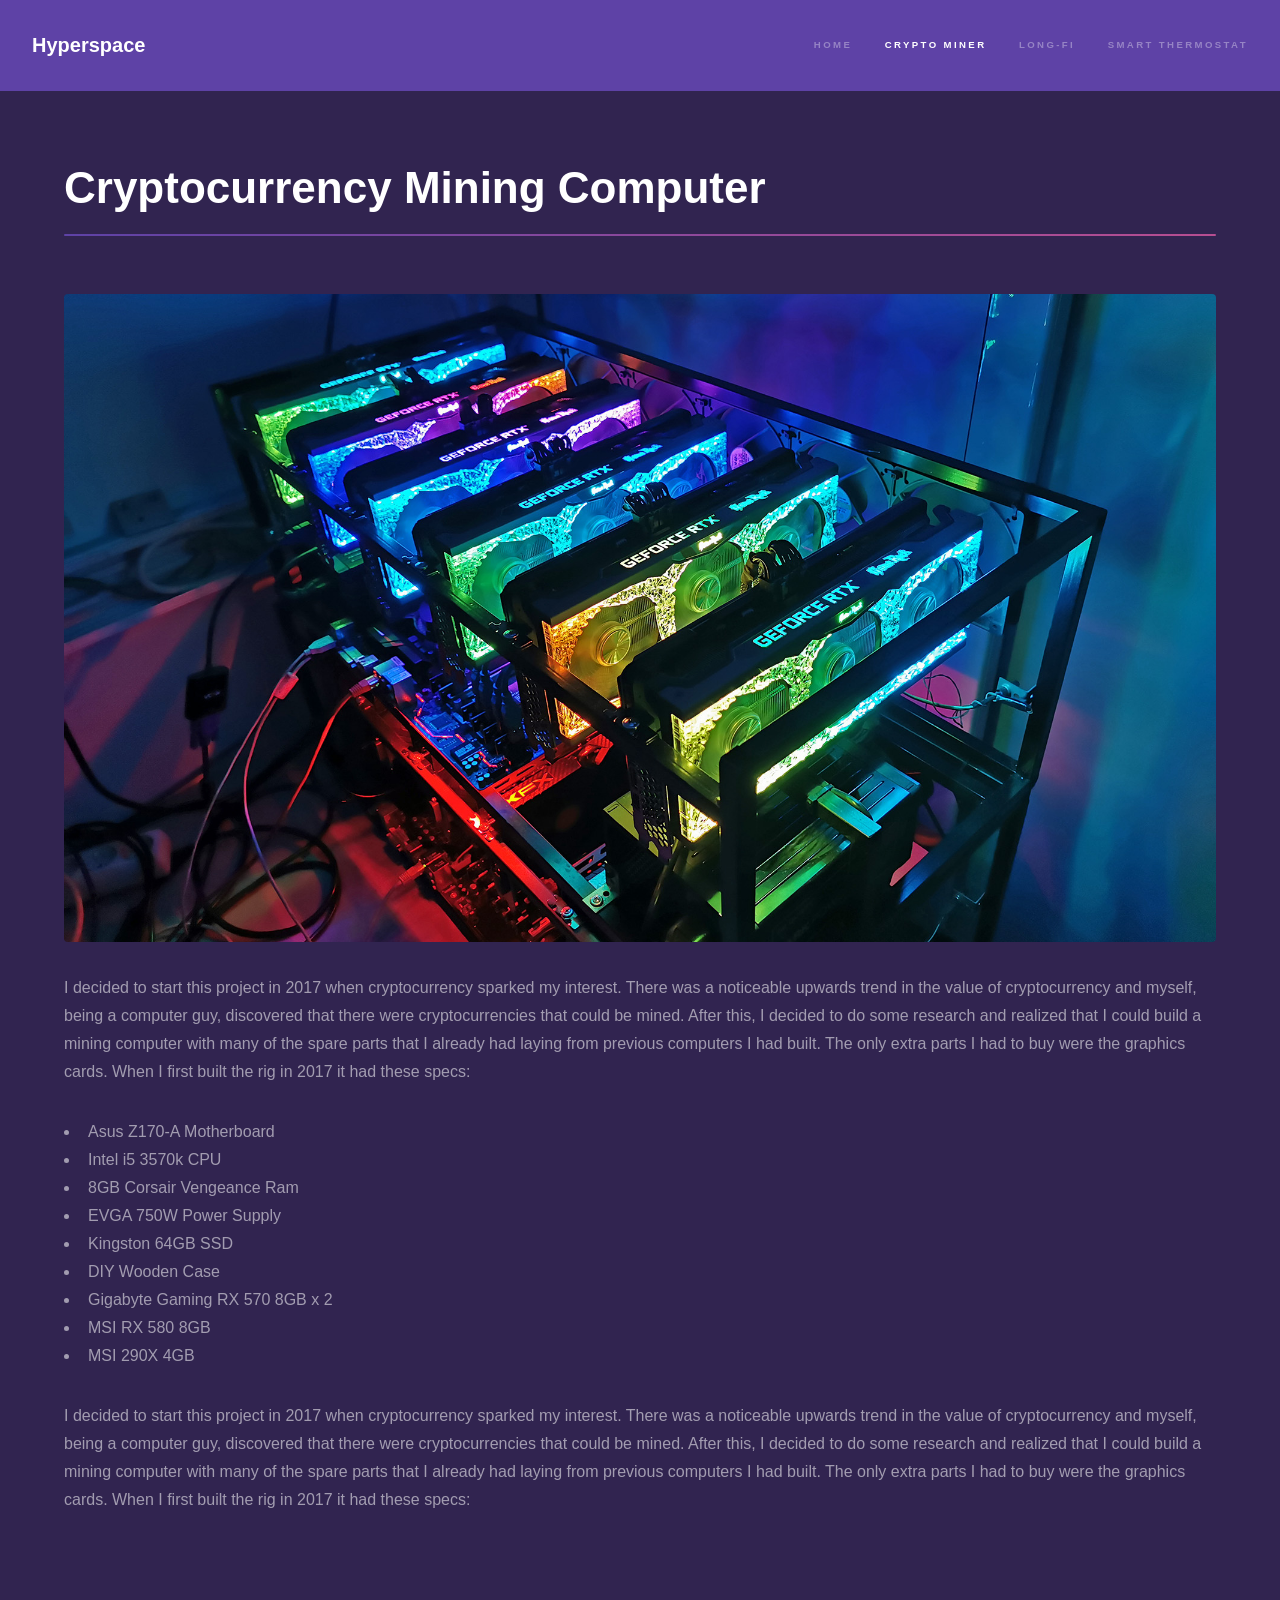
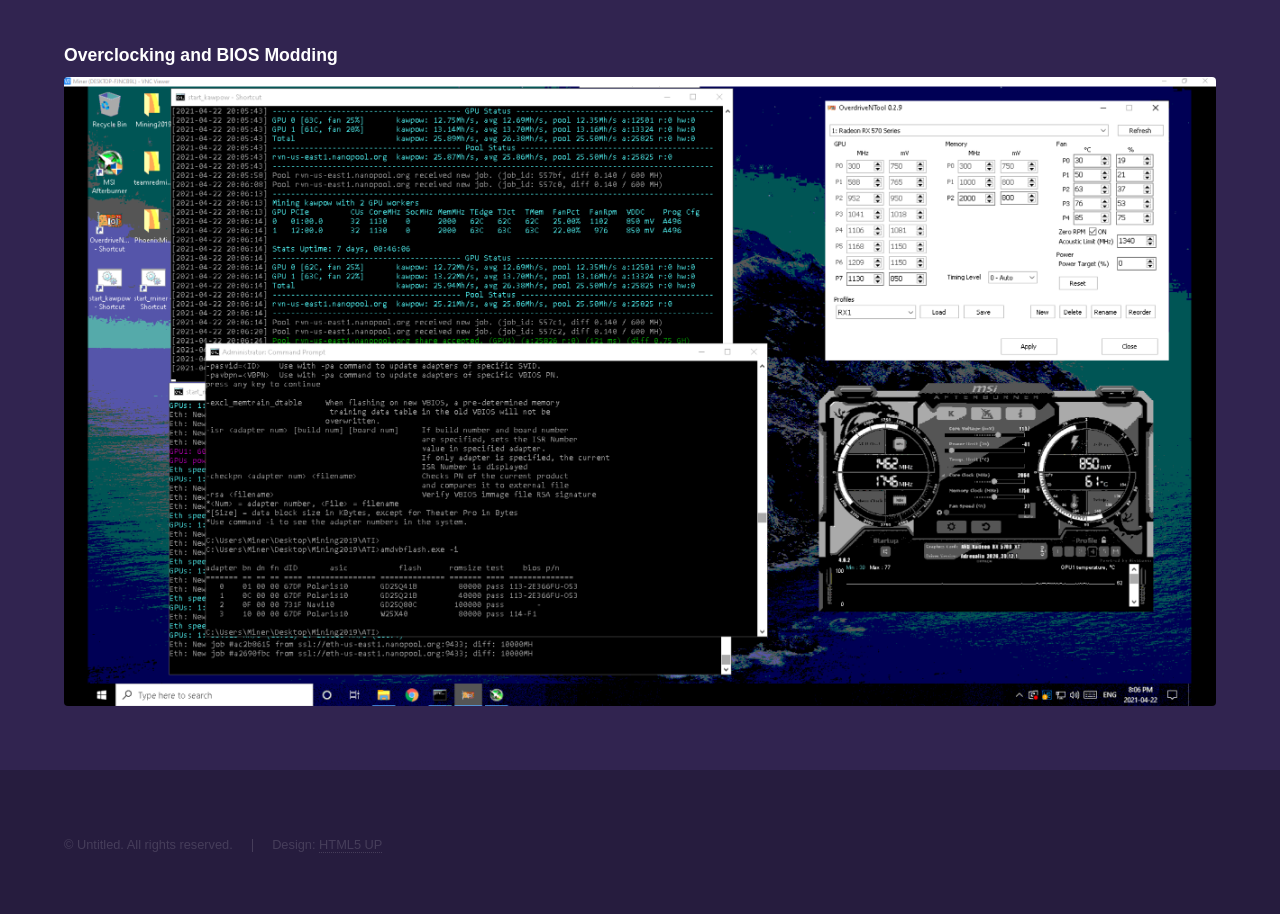
==== cryptominer.html @ 1b1b3b58 "added pages" ====
<!DOCTYPE HTML>
<html>
	<head>
		<title>Cryptocurrency Miner</title>
		<meta charset="utf-8" />
		<meta name="viewport" content="width=device-width, initial-scale=1, user-scalable=no" />
		<link rel="stylesheet" href="assets/css/main.css" />
		<noscript><link rel="stylesheet" href="assets/css/noscript.css" /></noscript>
	</head>
	<body class="is-preload">

		<!-- Header -->
			<header id="header">
				<a href="index.html" class="title">Hyperspace</a>
				<nav>
					<ul>
						<li><a href="index.html">Home</a></li>
						<li><a href="cryptominer.html" class="active">Crypto Miner</a></li>
						<li><a href="longfi.html">Long-Fi</a></li>
						<li><a href="smartthemro.html">Smart Thermostat</a></li>
					</ul>
				</nav>
			</header>

		<!-- Wrapper -->
			<div id="wrapper">

				<!-- Main -->
					<section id="main" class="wrapper">
						<div class="inner">
							<h1 class="major">Cryptocurrency Mining Computer</h1>
							<span class="image fit"><img src="images/0123.jpg" alt="" /></span>
							<p>I decided to start this project in 2017 when cryptocurrency sparked my interest. There was a noticeable upwards trend in the value of 
								cryptocurrency and myself, being a computer guy, discovered that there were cryptocurrencies that could be mined. After this, I decided to
								do some research and realized that I could build a mining computer with many of the spare parts that I already had laying from previous
								computers I had built. The only extra parts I had to buy were the graphics cards. When I first built the rig in 2017 it had these specs:
							</p>
							<ul>
								<li>Asus Z170-A Motherboard</li>
								<li>Intel i5 3570k CPU</li>
								<li>8GB Corsair Vengeance Ram</li>
								<li>EVGA 750W Power Supply</li>
								<li>Kingston 64GB SSD</li>
								<li>DIY Wooden Case</li>
								<li>Gigabyte Gaming RX 570 8GB x 2</li>
								<li>MSI RX 580 8GB</li>
								<li>MSI 290X 4GB</li>
							</ul> 
							<p>I decided to start this project in 2017 when cryptocurrency sparked my interest. There was a noticeable upwards trend in the value of 
								cryptocurrency and myself, being a computer guy, discovered that there were cryptocurrencies that could be mined. After this, I decided to
								do some research and realized that I could build a mining computer with many of the spare parts that I already had laying from previous
								computers I had built. The only extra parts I had to buy were the graphics cards. When I first built the rig in 2017 it had these specs:
							</p>
						</div>
					</section>

					<section id="main" class="wrapper">
						<div class="inner">
							<h3 class="major">Overclocking and BIOS Modding</h3>
							<span class="image fit"><img src="images/miner_ss.png" alt="" /></span>
						</div>
					</section>

			</div>

		<!-- Footer -->
			<footer id="footer" class="wrapper alt">
				<div class="inner">
					<ul class="menu">
						<li>&copy; Untitled. All rights reserved.</li><li>Design: <a href="http://html5up.net">HTML5 UP</a></li>
					</ul>
				</div>
			</footer>

		<!-- Scripts -->
			<script src="assets/js/jquery.min.js"></script>
			<script src="assets/js/jquery.scrollex.min.js"></script>
			<script src="assets/js/jquery.scrolly.min.js"></script>
			<script src="assets/js/browser.min.js"></script>
			<script src="assets/js/breakpoints.min.js"></script>
			<script src="assets/js/util.js"></script>
			<script src="assets/js/main.js"></script>

	</body>
</html>
---- assets/css/main.css ----
@import url(fontawesome-all.min.css);

/*
	Hyperspace by HTML5 UP
	html5up.net | @ajlkn
	Free for personal and commercial use under the CCA 3.0 license (html5up.net/license)
*/

html, body, div, span, applet, object,
iframe, h1, h2, h3, h4, h5, h6, p, blockquote,
pre, a, abbr, acronym, address, big, cite,
code, del, dfn, em, img, ins, kbd, q, s, samp,
small, strike, strong, sub, sup, tt, var, b,
u, i, center, dl, dt, dd, ol, ul, li, fieldset,
form, label, legend, table, caption, tbody,
tfoot, thead, tr, th, td, article, aside,
canvas, details, embed, figure, figcaption,
footer, header, hgroup, menu, nav, output, ruby,
section, summary, time, mark, audio, video {
	margin: 0;
	padding: 0;
	border: 0;
	font-size: 100%;
	font: inherit;
	vertical-align: baseline;}

article, aside, details, figcaption, figure,
footer, header, hgroup, menu, nav, section {
	display: block;}

body {
	line-height: 1;
}

ol, ul {
	list-style: none;
}

blockquote, q {
	quotes: none;
}

	blockquote:before, blockquote:after, q:before, q:after {
		content: '';
		content: none;
	}

table {
	border-collapse: collapse;
	border-spacing: 0;
}

body {
	-webkit-text-size-adjust: none;
}

mark {
	background-color: transparent;
	color: inherit;
}

input::-moz-focus-inner {
	border: 0;
	padding: 0;
}

input, select, textarea {
	-moz-appearance: none;
	-webkit-appearance: none;
	-ms-appearance: none;
	appearance: none;
}

/* Basic */

	@-ms-viewport {
		width: device-width;
	}

	body {
		-ms-overflow-style: scrollbar;
	}

	@media screen and (max-width: 480px) {

		html, body {
			min-width: 320px;
		}

	}

	html {
		box-sizing: border-box;
	}

	*, *:before, *:after {
		box-sizing: inherit;
	}

	body {
		background: #312450;
	}

		body.is-preload *, body.is-preload *:before, body.is-preload *:after {
			-moz-animation: none !important;
			-webkit-animation: none !important;
			-ms-animation: none !important;
			animation: none !important;
			-moz-transition: none !important;
			-webkit-transition: none !important;
			-ms-transition: none !important;
			transition: none !important;
		}

/* Type */

	body, input, select, textarea {
		color: rgba(255, 255, 255, 0.55);
		font-family: Arial, Helvetica, sans-serif;
		font-size: 16.5pt;
		font-weight: normal;
		line-height: 1.75;
	}

		@media screen and (max-width: 1680px) {

			body, input, select, textarea {
				font-size: 13pt;
			}

		}

		@media screen and (max-width: 1280px) {

			body, input, select, textarea {
				font-size: 12pt;
			}

		}

		@media screen and (max-width: 360px) {

			body, input, select, textarea {
				font-size: 11pt;
			}

		}

	a {
		-moz-transition: color 0.2s ease, border-bottom-color 0.2s ease;
		-webkit-transition: color 0.2s ease, border-bottom-color 0.2s ease;
		-ms-transition: color 0.2s ease, border-bottom-color 0.2s ease;
		transition: color 0.2s ease, border-bottom-color 0.2s ease;
		border-bottom: dotted 1px rgba(255, 255, 255, 0.35);
		color: inherit;
		text-decoration: none;
	}

		a:hover {
			border-bottom-color: transparent;
			color: #ffffff;
		}

	strong, b {
		color: #ffffff;
		font-weight: bold;
	}

	em, i {
		font-style: italic;
	}

	p {
		margin: 0 0 2em 0;
	}

	h1, h2, h3, h4, h5, h6 {
		color: #ffffff;
		font-weight: bold;
		line-height: 1.5;
		margin: 0 0 0.5em 0;
	}

		h1 a, h2 a, h3 a, h4 a, h5 a, h6 a {
			color: inherit;
			text-decoration: none;
		}

	h1 {
		font-size: 2.75em;
	}

		h1.major {
			margin: 0 0 1.3em 0;
			position: relative;
			padding-bottom: 0.35em;
		}

			h1.major:after {
				background-image: -moz-linear-gradient(to right, #5e42a6, #b74e91);
				background-image: -webkit-linear-gradient(to right, #5e42a6, #b74e91);
				background-image: -ms-linear-gradient(to right, #5e42a6, #b74e91);
				background-image: linear-gradient(to right, #5e42a6, #b74e91);
				-moz-transition: max-width 0.2s ease;
				-webkit-transition: max-width 0.2s ease;
				-ms-transition: max-width 0.2s ease;
				transition: max-width 0.2s ease;
				border-radius: 0.2em;
				bottom: 0;
				content: '';
				height: 0.05em;
				position: absolute;
				right: 0;
				width: 100%;
			}

	h2 {
		font-size: 1.75em;
	}

	h3 {
		font-size: 1.1em;
	}

	h4 {
		font-size: 1em;
	}

	h5 {
		font-size: 0.8em;
	}

	h6 {
		font-size: 0.6em;
	}

	@media screen and (max-width: 736px) {

		h1 {
			font-size: 2em;
		}

		h2 {
			font-size: 1.25em;
		}

		h3 {
			font-size: 1em;
		}

		h4 {
			font-size: 0.8em;
		}

		h5 {
			font-size: 0.6em;
		}

		h6 {
			font-size: 0.6em;
		}

	}

	sub {
		font-size: 0.8em;
		position: relative;
		top: 0.5em;
	}

	sup {
		font-size: 0.8em;
		position: relative;
		top: -0.5em;
	}

	blockquote {
		border-left: solid 4px rgba(255, 255, 255, 0.15);
		font-style: italic;
		margin: 0 0 2em 0;
		padding: 0.5em 0 0.5em 2em;
	}

	code {
		background: rgba(255, 255, 255, 0.05);
		border-radius: 0.25em;
		border: solid 1px rgba(255, 255, 255, 0.15);
		font-family: "Courier New", monospace;
		font-size: 0.9em;
		margin: 0 0.25em;
		padding: 0.25em 0.65em;
	}

	pre {
		-webkit-overflow-scrolling: touch;
		font-family: "Courier New", monospace;
		font-size: 0.9em;
		margin: 0 0 2em 0;
	}

		pre code {
			display: block;
			line-height: 1.75em;
			padding: 1em 1.5em;
			overflow-x: auto;
		}

	hr {
		border: 0;
		border-bottom: solid 1px rgba(255, 255, 255, 0.15);
		margin: 2em 0;
	}

		hr.major {
			margin: 3em 0;
		}

	.align-left {
		text-align: left;
	}

	.align-center {
		text-align: center;
	}

	.align-right {
		text-align: right;
	}

/* Row */

	.row {
		display: flex;
		flex-wrap: wrap;
		box-sizing: border-box;
		align-items: stretch;
	}

		.row > * {
			box-sizing: border-box;
		}

		.row.gtr-uniform > * > :last-child {
			margin-bottom: 0;
		}

		.row.aln-left {
			justify-content: flex-start;
		}

		.row.aln-center {
			justify-content: center;
		}

		.row.aln-right {
			justify-content: flex-end;
		}

		.row.aln-top {
			align-items: flex-start;
		}

		.row.aln-middle {
			align-items: center;
		}

		.row.aln-bottom {
			align-items: flex-end;
		}

		.row > .imp {
			order: -1;
		}

		.row > .col-1 {
			width: 8.33333%;
		}

		.row > .off-1 {
			margin-left: 8.33333%;
		}

		.row > .col-2 {
			width: 16.66667%;
		}

		.row > .off-2 {
			margin-left: 16.66667%;
		}

		.row > .col-3 {
			width: 25%;
		}

		.row > .off-3 {
			margin-left: 25%;
		}

		.row > .col-4 {
			width: 33.33333%;
		}

		.row > .off-4 {
			margin-left: 33.33333%;
		}

		.row > .col-5 {
			width: 41.66667%;
		}

		.row > .off-5 {
			margin-left: 41.66667%;
		}

		.row > .col-6 {
			width: 50%;
		}

		.row > .off-6 {
			margin-left: 50%;
		}

		.row > .col-7 {
			width: 58.33333%;
		}

		.row > .off-7 {
			margin-left: 58.33333%;
		}

		.row > .col-8 {
			width: 66.66667%;
		}

		.row > .off-8 {
			margin-left: 66.66667%;
		}

		.row > .col-9 {
			width: 75%;
		}

		.row > .off-9 {
			margin-left: 75%;
		}

		.row > .col-10 {
			width: 83.33333%;
		}

		.row > .off-10 {
			margin-left: 83.33333%;
		}

		.row > .col-11 {
			width: 91.66667%;
		}

		.row > .off-11 {
			margin-left: 91.66667%;
		}

		.row > .col-12 {
			width: 100%;
		}

		.row > .off-12 {
			margin-left: 100%;
		}

		.row.gtr-0 {
			margin-top: 0;
			margin-left: 0em;
		}

			.row.gtr-0 > * {
				padding: 0 0 0 0em;
			}

			.row.gtr-0.gtr-uniform {
				margin-top: 0em;
			}

				.row.gtr-0.gtr-uniform > * {
					padding-top: 0em;
				}

		.row.gtr-25 {
			margin-top: 0;
			margin-left: -0.375em;
		}

			.row.gtr-25 > * {
				padding: 0 0 0 0.375em;
			}

			.row.gtr-25.gtr-uniform {
				margin-top: -0.375em;
			}

				.row.gtr-25.gtr-uniform > * {
					padding-top: 0.375em;
				}

		.row.gtr-50 {
			margin-top: 0;
			margin-left: -0.75em;
		}

			.row.gtr-50 > * {
				padding: 0 0 0 0.75em;
			}

			.row.gtr-50.gtr-uniform {
				margin-top: -0.75em;
			}

				.row.gtr-50.gtr-uniform > * {
					padding-top: 0.75em;
				}

		.row {
			margin-top: 0;
			margin-left: -1.5em;
		}

			.row > * {
				padding: 0 0 0 1.5em;
			}

			.row.gtr-uniform {
				margin-top: -1.5em;
			}

				.row.gtr-uniform > * {
					padding-top: 1.5em;
				}

		.row.gtr-150 {
			margin-top: 0;
			margin-left: -2.25em;
		}

			.row.gtr-150 > * {
				padding: 0 0 0 2.25em;
			}

			.row.gtr-150.gtr-uniform {
				margin-top: -2.25em;
			}

				.row.gtr-150.gtr-uniform > * {
					padding-top: 2.25em;
				}

		.row.gtr-200 {
			margin-top: 0;
			margin-left: -3em;
		}

			.row.gtr-200 > * {
				padding: 0 0 0 3em;
			}

			.row.gtr-200.gtr-uniform {
				margin-top: -3em;
			}

				.row.gtr-200.gtr-uniform > * {
					padding-top: 3em;
				}

		@media screen and (max-width: 1680px) {

			.row {
				display: flex;
				flex-wrap: wrap;
				box-sizing: border-box;
				align-items: stretch;
			}

				.row > * {
					box-sizing: border-box;
				}

				.row.gtr-uniform > * > :last-child {
					margin-bottom: 0;
				}

				.row.aln-left {
					justify-content: flex-start;
				}

				.row.aln-center {
					justify-content: center;
				}

				.row.aln-right {
					justify-content: flex-end;
				}

				.row.aln-top {
					align-items: flex-start;
				}

				.row.aln-middle {
					align-items: center;
				}

				.row.aln-bottom {
					align-items: flex-end;
				}

				.row > .imp-xlarge {
					order: -1;
				}

				.row > .col-1-xlarge {
					width: 8.33333%;
				}

				.row > .off-1-xlarge {
					margin-left: 8.33333%;
				}

				.row > .col-2-xlarge {
					width: 16.66667%;
				}

				.row > .off-2-xlarge {
					margin-left: 16.66667%;
				}

				.row > .col-3-xlarge {
					width: 25%;
				}

				.row > .off-3-xlarge {
					margin-left: 25%;
				}

				.row > .col-4-xlarge {
					width: 33.33333%;
				}

				.row > .off-4-xlarge {
					margin-left: 33.33333%;
				}

				.row > .col-5-xlarge {
					width: 41.66667%;
				}

				.row > .off-5-xlarge {
					margin-left: 41.66667%;
				}

				.row > .col-6-xlarge {
					width: 50%;
				}

				.row > .off-6-xlarge {
					margin-left: 50%;
				}

				.row > .col-7-xlarge {
					width: 58.33333%;
				}

				.row > .off-7-xlarge {
					margin-left: 58.33333%;
				}

				.row > .col-8-xlarge {
					width: 66.66667%;
				}

				.row > .off-8-xlarge {
					margin-left: 66.66667%;
				}

				.row > .col-9-xlarge {
					width: 75%;
				}

				.row > .off-9-xlarge {
					margin-left: 75%;
				}

				.row > .col-10-xlarge {
					width: 83.33333%;
				}

				.row > .off-10-xlarge {
					margin-left: 83.33333%;
				}

				.row > .col-11-xlarge {
					width: 91.66667%;
				}

				.row > .off-11-xlarge {
					margin-left: 91.66667%;
				}

				.row > .col-12-xlarge {
					width: 100%;
				}

				.row > .off-12-xlarge {
					margin-left: 100%;
				}

				.row.gtr-0 {
					margin-top: 0;
					margin-left: 0em;
				}

					.row.gtr-0 > * {
						padding: 0 0 0 0em;
					}

					.row.gtr-0.gtr-uniform {
						margin-top: 0em;
					}

						.row.gtr-0.gtr-uniform > * {
							padding-top: 0em;
						}

				.row.gtr-25 {
					margin-top: 0;
					margin-left: -0.375em;
				}

					.row.gtr-25 > * {
						padding: 0 0 0 0.375em;
					}

					.row.gtr-25.gtr-uniform {
						margin-top: -0.375em;
					}

						.row.gtr-25.gtr-uniform > * {
							padding-top: 0.375em;
						}

				.row.gtr-50 {
					margin-top: 0;
					margin-left: -0.75em;
				}

					.row.gtr-50 > * {
						padding: 0 0 0 0.75em;
					}

					.row.gtr-50.gtr-uniform {
						margin-top: -0.75em;
					}

						.row.gtr-50.gtr-uniform > * {
							padding-top: 0.75em;
						}

				.row {
					margin-top: 0;
					margin-left: -1.5em;
				}

					.row > * {
						padding: 0 0 0 1.5em;
					}

					.row.gtr-uniform {
						margin-top: -1.5em;
					}

						.row.gtr-uniform > * {
							padding-top: 1.5em;
						}

				.row.gtr-150 {
					margin-top: 0;
					margin-left: -2.25em;
				}

					.row.gtr-150 > * {
						padding: 0 0 0 2.25em;
					}

					.row.gtr-150.gtr-uniform {
						margin-top: -2.25em;
					}

						.row.gtr-150.gtr-uniform > * {
							padding-top: 2.25em;
						}

				.row.gtr-200 {
					margin-top: 0;
					margin-left: -3em;
				}

					.row.gtr-200 > * {
						padding: 0 0 0 3em;
					}

					.row.gtr-200.gtr-uniform {
						margin-top: -3em;
					}

						.row.gtr-200.gtr-uniform > * {
							padding-top: 3em;
						}

		}

		@media screen and (max-width: 1280px) {

			.row {
				display: flex;
				flex-wrap: wrap;
				box-sizing: border-box;
				align-items: stretch;
			}

				.row > * {
					box-sizing: border-box;
				}

				.row.gtr-uniform > * > :last-child {
					margin-bottom: 0;
				}

				.row.aln-left {
					justify-content: flex-start;
				}

				.row.aln-center {
					justify-content: center;
				}

				.row.aln-right {
					justify-content: flex-end;
				}

				.row.aln-top {
					align-items: flex-start;
				}

				.row.aln-middle {
					align-items: center;
				}

				.row.aln-bottom {
					align-items: flex-end;
				}

				.row > .imp-large {
					order: -1;
				}

				.row > .col-1-large {
					width: 8.33333%;
				}

				.row > .off-1-large {
					margin-left: 8.33333%;
				}

				.row > .col-2-large {
					width: 16.66667%;
				}

				.row > .off-2-large {
					margin-left: 16.66667%;
				}

				.row > .col-3-large {
					width: 25%;
				}

				.row > .off-3-large {
					margin-left: 25%;
				}

				.row > .col-4-large {
					width: 33.33333%;
				}

				.row > .off-4-large {
					margin-left: 33.33333%;
				}

				.row > .col-5-large {
					width: 41.66667%;
				}

				.row > .off-5-large {
					margin-left: 41.66667%;
				}

				.row > .col-6-large {
					width: 50%;
				}

				.row > .off-6-large {
					margin-left: 50%;
				}

				.row > .col-7-large {
					width: 58.33333%;
				}

				.row > .off-7-large {
					margin-left: 58.33333%;
				}

				.row > .col-8-large {
					width: 66.66667%;
				}

				.row > .off-8-large {
					margin-left: 66.66667%;
				}

				.row > .col-9-large {
					width: 75%;
				}

				.row > .off-9-large {
					margin-left: 75%;
				}

				.row > .col-10-large {
					width: 83.33333%;
				}

				.row > .off-10-large {
					margin-left: 83.33333%;
				}

				.row > .col-11-large {
					width: 91.66667%;
				}

				.row > .off-11-large {
					margin-left: 91.66667%;
				}

				.row > .col-12-large {
					width: 100%;
				}

				.row > .off-12-large {
					margin-left: 100%;
				}

				.row.gtr-0 {
					margin-top: 0;
					margin-left: 0em;
				}

					.row.gtr-0 > * {
						padding: 0 0 0 0em;
					}

					.row.gtr-0.gtr-uniform {
						margin-top: 0em;
					}

						.row.gtr-0.gtr-uniform > * {
							padding-top: 0em;
						}

				.row.gtr-25 {
					margin-top: 0;
					margin-left: -0.375em;
				}

					.row.gtr-25 > * {
						padding: 0 0 0 0.375em;
					}

					.row.gtr-25.gtr-uniform {
						margin-top: -0.375em;
					}

						.row.gtr-25.gtr-uniform > * {
							padding-top: 0.375em;
						}

				.row.gtr-50 {
					margin-top: 0;
					margin-left: -0.75em;
				}

					.row.gtr-50 > * {
						padding: 0 0 0 0.75em;
					}

					.row.gtr-50.gtr-uniform {
						margin-top: -0.75em;
					}

						.row.gtr-50.gtr-uniform > * {
							padding-top: 0.75em;
						}

				.row {
					margin-top: 0;
					margin-left: -1.5em;
				}

					.row > * {
						padding: 0 0 0 1.5em;
					}

					.row.gtr-uniform {
						margin-top: -1.5em;
					}

						.row.gtr-uniform > * {
							padding-top: 1.5em;
						}

				.row.gtr-150 {
					margin-top: 0;
					margin-left: -2.25em;
				}

					.row.gtr-150 > * {
						padding: 0 0 0 2.25em;
					}

					.row.gtr-150.gtr-uniform {
						margin-top: -2.25em;
					}

						.row.gtr-150.gtr-uniform > * {
							padding-top: 2.25em;
						}

				.row.gtr-200 {
					margin-top: 0;
					margin-left: -3em;
				}

					.row.gtr-200 > * {
						padding: 0 0 0 3em;
					}

					.row.gtr-200.gtr-uniform {
						margin-top: -3em;
					}

						.row.gtr-200.gtr-uniform > * {
							padding-top: 3em;
						}

		}

		@media screen and (max-width: 980px) {

			.row {
				display: flex;
				flex-wrap: wrap;
				box-sizing: border-box;
				align-items: stretch;
			}

				.row > * {
					box-sizing: border-box;
				}

				.row.gtr-uniform > * > :last-child {
					margin-bottom: 0;
				}

				.row.aln-left {
					justify-content: flex-start;
				}

				.row.aln-center {
					justify-content: center;
				}

				.row.aln-right {
					justify-content: flex-end;
				}

				.row.aln-top {
					align-items: flex-start;
				}

				.row.aln-middle {
					align-items: center;
				}

				.row.aln-bottom {
					align-items: flex-end;
				}

				.row > .imp-medium {
					order: -1;
				}

				.row > .col-1-medium {
					width: 8.33333%;
				}

				.row > .off-1-medium {
					margin-left: 8.33333%;
				}

				.row > .col-2-medium {
					width: 16.66667%;
				}

				.row > .off-2-medium {
					margin-left: 16.66667%;
				}

				.row > .col-3-medium {
					width: 25%;
				}

				.row > .off-3-medium {
					margin-left: 25%;
				}

				.row > .col-4-medium {
					width: 33.33333%;
				}

				.row > .off-4-medium {
					margin-left: 33.33333%;
				}

				.row > .col-5-medium {
					width: 41.66667%;
				}

				.row > .off-5-medium {
					margin-left: 41.66667%;
				}

				.row > .col-6-medium {
					width: 50%;
				}

				.row > .off-6-medium {
					margin-left: 50%;
				}

				.row > .col-7-medium {
					width: 58.33333%;
				}

				.row > .off-7-medium {
					margin-left: 58.33333%;
				}

				.row > .col-8-medium {
					width: 66.66667%;
				}

				.row > .off-8-medium {
					margin-left: 66.66667%;
				}

				.row > .col-9-medium {
					width: 75%;
				}

				.row > .off-9-medium {
					margin-left: 75%;
				}

				.row > .col-10-medium {
					width: 83.33333%;
				}

				.row > .off-10-medium {
					margin-left: 83.33333%;
				}

				.row > .col-11-medium {
					width: 91.66667%;
				}

				.row > .off-11-medium {
					margin-left: 91.66667%;
				}

				.row > .col-12-medium {
					width: 100%;
				}

				.row > .off-12-medium {
					margin-left: 100%;
				}

				.row.gtr-0 {
					margin-top: 0;
					margin-left: 0em;
				}

					.row.gtr-0 > * {
						padding: 0 0 0 0em;
					}

					.row.gtr-0.gtr-uniform {
						margin-top: 0em;
					}

						.row.gtr-0.gtr-uniform > * {
							padding-top: 0em;
						}

				.row.gtr-25 {
					margin-top: 0;
					margin-left: -0.375em;
				}

					.row.gtr-25 > * {
						padding: 0 0 0 0.375em;
					}

					.row.gtr-25.gtr-uniform {
						margin-top: -0.375em;
					}

						.row.gtr-25.gtr-uniform > * {
							padding-top: 0.375em;
						}

				.row.gtr-50 {
					margin-top: 0;
					margin-left: -0.75em;
				}

					.row.gtr-50 > * {
						padding: 0 0 0 0.75em;
					}

					.row.gtr-50.gtr-uniform {
						margin-top: -0.75em;
					}

						.row.gtr-50.gtr-uniform > * {
							padding-top: 0.75em;
						}

				.row {
					margin-top: 0;
					margin-left: -1.5em;
				}

					.row > * {
						padding: 0 0 0 1.5em;
					}

					.row.gtr-uniform {
						margin-top: -1.5em;
					}

						.row.gtr-uniform > * {
							padding-top: 1.5em;
						}

				.row.gtr-150 {
					margin-top: 0;
					margin-left: -2.25em;
				}

					.row.gtr-150 > * {
						padding: 0 0 0 2.25em;
					}

					.row.gtr-150.gtr-uniform {
						margin-top: -2.25em;
					}

						.row.gtr-150.gtr-uniform > * {
							padding-top: 2.25em;
						}

				.row.gtr-200 {
					margin-top: 0;
					margin-left: -3em;
				}

					.row.gtr-200 > * {
						padding: 0 0 0 3em;
					}

					.row.gtr-200.gtr-uniform {
						margin-top: -3em;
					}

						.row.gtr-200.gtr-uniform > * {
							padding-top: 3em;
						}

		}

		@media screen and (max-width: 736px) {

			.row {
				display: flex;
				flex-wrap: wrap;
				box-sizing: border-box;
				align-items: stretch;
			}

				.row > * {
					box-sizing: border-box;
				}

				.row.gtr-uniform > * > :last-child {
					margin-bottom: 0;
				}

				.row.aln-left {
					justify-content: flex-start;
				}

				.row.aln-center {
					justify-content: center;
				}

				.row.aln-right {
					justify-content: flex-end;
				}

				.row.aln-top {
					align-items: flex-start;
				}

				.row.aln-middle {
					align-items: center;
				}

				.row.aln-bottom {
					align-items: flex-end;
				}

				.row > .imp-small {
					order: -1;
				}

				.row > .col-1-small {
					width: 8.33333%;
				}

				.row > .off-1-small {
					margin-left: 8.33333%;
				}

				.row > .col-2-small {
					width: 16.66667%;
				}

				.row > .off-2-small {
					margin-left: 16.66667%;
				}

				.row > .col-3-small {
					width: 25%;
				}

				.row > .off-3-small {
					margin-left: 25%;
				}

				.row > .col-4-small {
					width: 33.33333%;
				}

				.row > .off-4-small {
					margin-left: 33.33333%;
				}

				.row > .col-5-small {
					width: 41.66667%;
				}

				.row > .off-5-small {
					margin-left: 41.66667%;
				}

				.row > .col-6-small {
					width: 50%;
				}

				.row > .off-6-small {
					margin-left: 50%;
				}

				.row > .col-7-small {
					width: 58.33333%;
				}

				.row > .off-7-small {
					margin-left: 58.33333%;
				}

				.row > .col-8-small {
					width: 66.66667%;
				}

				.row > .off-8-small {
					margin-left: 66.66667%;
				}

				.row > .col-9-small {
					width: 75%;
				}

				.row > .off-9-small {
					margin-left: 75%;
				}

				.row > .col-10-small {
					width: 83.33333%;
				}

				.row > .off-10-small {
					margin-left: 83.33333%;
				}

				.row > .col-11-small {
					width: 91.66667%;
				}

				.row > .off-11-small {
					margin-left: 91.66667%;
				}

				.row > .col-12-small {
					width: 100%;
				}

				.row > .off-12-small {
					margin-left: 100%;
				}

				.row.gtr-0 {
					margin-top: 0;
					margin-left: 0em;
				}

					.row.gtr-0 > * {
						padding: 0 0 0 0em;
					}

					.row.gtr-0.gtr-uniform {
						margin-top: 0em;
					}

						.row.gtr-0.gtr-uniform > * {
							padding-top: 0em;
						}

				.row.gtr-25 {
					margin-top: 0;
					margin-left: -0.375em;
				}

					.row.gtr-25 > * {
						padding: 0 0 0 0.375em;
					}

					.row.gtr-25.gtr-uniform {
						margin-top: -0.375em;
					}

						.row.gtr-25.gtr-uniform > * {
							padding-top: 0.375em;
						}

				.row.gtr-50 {
					margin-top: 0;
					margin-left: -0.75em;
				}

					.row.gtr-50 > * {
						padding: 0 0 0 0.75em;
					}

					.row.gtr-50.gtr-uniform {
						margin-top: -0.75em;
					}

						.row.gtr-50.gtr-uniform > * {
							padding-top: 0.75em;
						}

				.row {
					margin-top: 0;
					margin-left: -1.5em;
				}

					.row > * {
						padding: 0 0 0 1.5em;
					}

					.row.gtr-uniform {
						margin-top: -1.5em;
					}

						.row.gtr-uniform > * {
							padding-top: 1.5em;
						}

				.row.gtr-150 {
					margin-top: 0;
					margin-left: -2.25em;
				}

					.row.gtr-150 > * {
						padding: 0 0 0 2.25em;
					}

					.row.gtr-150.gtr-uniform {
						margin-top: -2.25em;
					}

						.row.gtr-150.gtr-uniform > * {
							padding-top: 2.25em;
						}

				.row.gtr-200 {
					margin-top: 0;
					margin-left: -3em;
				}

					.row.gtr-200 > * {
						padding: 0 0 0 3em;
					}

					.row.gtr-200.gtr-uniform {
						margin-top: -3em;
					}

						.row.gtr-200.gtr-uniform > * {
							padding-top: 3em;
						}

		}

		@media screen and (max-width: 480px) {

			.row {
				display: flex;
				flex-wrap: wrap;
				box-sizing: border-box;
				align-items: stretch;
			}

				.row > * {
					box-sizing: border-box;
				}

				.row.gtr-uniform > * > :last-child {
					margin-bottom: 0;
				}

				.row.aln-left {
					justify-content: flex-start;
				}

				.row.aln-center {
					justify-content: center;
				}

				.row.aln-right {
					justify-content: flex-end;
				}

				.row.aln-top {
					align-items: flex-start;
				}

				.row.aln-middle {
					align-items: center;
				}

				.row.aln-bottom {
					align-items: flex-end;
				}

				.row > .imp-xsmall {
					order: -1;
				}

				.row > .col-1-xsmall {
					width: 8.33333%;
				}

				.row > .off-1-xsmall {
					margin-left: 8.33333%;
				}

				.row > .col-2-xsmall {
					width: 16.66667%;
				}

				.row > .off-2-xsmall {
					margin-left: 16.66667%;
				}

				.row > .col-3-xsmall {
					width: 25%;
				}

				.row > .off-3-xsmall {
					margin-left: 25%;
				}

				.row > .col-4-xsmall {
					width: 33.33333%;
				}

				.row > .off-4-xsmall {
					margin-left: 33.33333%;
				}

				.row > .col-5-xsmall {
					width: 41.66667%;
				}

				.row > .off-5-xsmall {
					margin-left: 41.66667%;
				}

				.row > .col-6-xsmall {
					width: 50%;
				}

				.row > .off-6-xsmall {
					margin-left: 50%;
				}

				.row > .col-7-xsmall {
					width: 58.33333%;
				}

				.row > .off-7-xsmall {
					margin-left: 58.33333%;
				}

				.row > .col-8-xsmall {
					width: 66.66667%;
				}

				.row > .off-8-xsmall {
					margin-left: 66.66667%;
				}

				.row > .col-9-xsmall {
					width: 75%;
				}

				.row > .off-9-xsmall {
					margin-left: 75%;
				}

				.row > .col-10-xsmall {
					width: 83.33333%;
				}

				.row > .off-10-xsmall {
					margin-left: 83.33333%;
				}

				.row > .col-11-xsmall {
					width: 91.66667%;
				}

				.row > .off-11-xsmall {
					margin-left: 91.66667%;
				}

				.row > .col-12-xsmall {
					width: 100%;
				}

				.row > .off-12-xsmall {
					margin-left: 100%;
				}

				.row.gtr-0 {
					margin-top: 0;
					margin-left: 0em;
				}

					.row.gtr-0 > * {
						padding: 0 0 0 0em;
					}

					.row.gtr-0.gtr-uniform {
						margin-top: 0em;
					}

						.row.gtr-0.gtr-uniform > * {
							padding-top: 0em;
						}

				.row.gtr-25 {
					margin-top: 0;
					margin-left: -0.375em;
				}

					.row.gtr-25 > * {
						padding: 0 0 0 0.375em;
					}

					.row.gtr-25.gtr-uniform {
						margin-top: -0.375em;
					}

						.row.gtr-25.gtr-uniform > * {
							padding-top: 0.375em;
						}

				.row.gtr-50 {
					margin-top: 0;
					margin-left: -0.75em;
				}

					.row.gtr-50 > * {
						padding: 0 0 0 0.75em;
					}

					.row.gtr-50.gtr-uniform {
						margin-top: -0.75em;
					}

						.row.gtr-50.gtr-uniform > * {
							padding-top: 0.75em;
						}

				.row {
					margin-top: 0;
					margin-left: -1.5em;
				}

					.row > * {
						padding: 0 0 0 1.5em;
					}

					.row.gtr-uniform {
						margin-top: -1.5em;
					}

						.row.gtr-uniform > * {
							padding-top: 1.5em;
						}

				.row.gtr-150 {
					margin-top: 0;
					margin-left: -2.25em;
				}

					.row.gtr-150 > * {
						padding: 0 0 0 2.25em;
					}

					.row.gtr-150.gtr-uniform {
						margin-top: -2.25em;
					}

						.row.gtr-150.gtr-uniform > * {
							padding-top: 2.25em;
						}

				.row.gtr-200 {
					margin-top: 0;
					margin-left: -3em;
				}

					.row.gtr-200 > * {
						padding: 0 0 0 3em;
					}

					.row.gtr-200.gtr-uniform {
						margin-top: -3em;
					}

						.row.gtr-200.gtr-uniform > * {
							padding-top: 3em;
						}

		}

/* Box */

	.box {
		border-radius: 0.25em;
		border: solid 1px rgba(255, 255, 255, 0.15);
		margin-bottom: 2em;
		padding: 1.5em;
	}

		.box > :last-child,
		.box > :last-child > :last-child,
		.box > :last-child > :last-child > :last-child {
			margin-bottom: 0;
		}

		.box.alt {
			border: 0;
			border-radius: 0;
			padding: 0;
		}

/* Button */

	input[type="submit"],
	input[type="reset"],
	input[type="button"],
	button,
	.button {
		-moz-appearance: none;
		-webkit-appearance: none;
		-ms-appearance: none;
		appearance: none;
		-moz-transition: border-color 0.2s ease;
		-webkit-transition: border-color 0.2s ease;
		-ms-transition: border-color 0.2s ease;
		transition: border-color 0.2s ease;
		background-color: transparent;
		border: solid 1px !important;
		border-color: rgba(255, 255, 255, 0.15) !important;
		border-radius: 3em;
		color: #ffffff !important;
		cursor: pointer;
		display: inline-block;
		font-size: 0.6em;
		font-weight: bold;
		height: calc(4.75em + 2px);
		letter-spacing: 0.25em;
		line-height: 4.75em;
		outline: 0;
		padding: 0 3.75em;
		position: relative;
		text-align: center;
		text-decoration: none;
		text-transform: uppercase;
		white-space: nowrap;
	}

		input[type="submit"]:after,
		input[type="reset"]:after,
		input[type="button"]:after,
		button:after,
		.button:after {
			-moz-transform: scale(0.25);
			-webkit-transform: scale(0.25);
			-ms-transform: scale(0.25);
			transform: scale(0.25);
			pointer-events: none;
			-moz-transition: opacity 0.2s ease, -moz-transform 0.2s ease;
			-webkit-transition: opacity 0.2s ease, -webkit-transform 0.2s ease;
			-ms-transition: opacity 0.2s ease, -ms-transform 0.2s ease;
			transition: opacity 0.2s ease, transform 0.2s ease;
			background: #ffffff;
			border-radius: 3em;
			content: '';
			height: 100%;
			left: 0;
			opacity: 0;
			position: absolute;
			top: 0;
			width: 100%;
		}

		input[type="submit"].icon:before,
		input[type="reset"].icon:before,
		input[type="button"].icon:before,
		button.icon:before,
		.button.icon:before {
			margin-right: 0.75em;
		}

		input[type="submit"].fit,
		input[type="reset"].fit,
		input[type="button"].fit,
		button.fit,
		.button.fit {
			width: 100%;
		}

		input[type="submit"].small,
		input[type="reset"].small,
		input[type="button"].small,
		button.small,
		.button.small {
			font-size: 0.4em;
		}

		input[type="submit"].large,
		input[type="reset"].large,
		input[type="button"].large,
		button.large,
		.button.large {
			font-size: 0.8em;
		}

		input[type="submit"].primary,
		input[type="reset"].primary,
		input[type="button"].primary,
		button.primary,
		.button.primary {
			background-color: #ffffff;
			color: #312450 !important;
		}

			input[type="submit"].primary:after,
			input[type="reset"].primary:after,
			input[type="button"].primary:after,
			button.primary:after,
			.button.primary:after {
				display: none;
			}

		input[type="submit"].disabled, input[type="submit"]:disabled,
		input[type="reset"].disabled,
		input[type="reset"]:disabled,
		input[type="button"].disabled,
		input[type="button"]:disabled,
		button.disabled,
		button:disabled,
		.button.disabled,
		.button:disabled {
			cursor: default;
			opacity: 0.5;
			pointer-events: none;
		}

		input[type="submit"]:hover,
		input[type="reset"]:hover,
		input[type="button"]:hover,
		button:hover,
		.button:hover {
			border-color: rgba(255, 255, 255, 0.55) !important;
		}

			input[type="submit"]:hover:after,
			input[type="reset"]:hover:after,
			input[type="button"]:hover:after,
			button:hover:after,
			.button:hover:after {
				opacity: 0.05;
				-moz-transform: scale(1);
				-webkit-transform: scale(1);
				-ms-transform: scale(1);
				transform: scale(1);
			}

			input[type="submit"]:hover:active,
			input[type="reset"]:hover:active,
			input[type="button"]:hover:active,
			button:hover:active,
			.button:hover:active {
				border-color: #ffffff !important;
			}

				input[type="submit"]:hover:active:after,
				input[type="reset"]:hover:active:after,
				input[type="button"]:hover:active:after,
				button:hover:active:after,
				.button:hover:active:after {
					opacity: 0.1;
				}

/* Features */

	.features {
		display: -moz-flex;
		display: -webkit-flex;
		display: -ms-flex;
		display: flex;
		-moz-flex-wrap: wrap;
		-webkit-flex-wrap: wrap;
		-ms-flex-wrap: wrap;
		flex-wrap: wrap;
		border-radius: 0.25em;
		border: solid 1px rgba(255, 255, 255, 0.15);
		background: rgba(255, 255, 255, 0.05);
		margin: 0 0 2em 0;
	}

		.features section {
			padding: 3.5em 3em 1em 7em ;
			width: 50%;
			border-top: solid 1px rgba(255, 255, 255, 0.15);
			position: relative;
		}

			.features section:nth-child(-n + 2) {
				border-top-width: 0;
			}

			.features section:nth-child(2n) {
				border-left: solid 1px rgba(255, 255, 255, 0.15);
			}

			.features section .icon {
				-moz-transition: opacity 0.5s ease, -moz-transform 0.5s ease;
				-webkit-transition: opacity 0.5s ease, -webkit-transform 0.5s ease;
				-ms-transition: opacity 0.5s ease, -ms-transform 0.5s ease;
				transition: opacity 0.5s ease, transform 0.5s ease;
				-moz-transition-delay: 1s;
				-webkit-transition-delay: 1s;
				-ms-transition-delay: 1s;
				transition-delay: 1s;
				-moz-transform: scale(1);
				-webkit-transform: scale(1);
				-ms-transform: scale(1);
				transform: scale(1);
				position: absolute;
				left: 3em;
				top: 3em;
				opacity: 1;
			}

			.features section:nth-child(1) .icon {
				-moz-transition-delay: 0.15s;
				-webkit-transition-delay: 0.15s;
				-ms-transition-delay: 0.15s;
				transition-delay: 0.15s;
			}

			.features section:nth-child(2) .icon {
				-moz-transition-delay: 0.3s;
				-webkit-transition-delay: 0.3s;
				-ms-transition-delay: 0.3s;
				transition-delay: 0.3s;
			}

			.features section:nth-child(3) .icon {
				-moz-transition-delay: 0.45s;
				-webkit-transition-delay: 0.45s;
				-ms-transition-delay: 0.45s;
				transition-delay: 0.45s;
			}

			.features section:nth-child(4) .icon {
				-moz-transition-delay: 0.6s;
				-webkit-transition-delay: 0.6s;
				-ms-transition-delay: 0.6s;
				transition-delay: 0.6s;
			}

			.features section:nth-child(5) .icon {
				-moz-transition-delay: 0.75s;
				-webkit-transition-delay: 0.75s;
				-ms-transition-delay: 0.75s;
				transition-delay: 0.75s;
			}

			.features section:nth-child(6) .icon {
				-moz-transition-delay: 0.9s;
				-webkit-transition-delay: 0.9s;
				-ms-transition-delay: 0.9s;
				transition-delay: 0.9s;
			}

			.features section:nth-child(7) .icon {
				-moz-transition-delay: 1.05s;
				-webkit-transition-delay: 1.05s;
				-ms-transition-delay: 1.05s;
				transition-delay: 1.05s;
			}

			.features section:nth-child(8) .icon {
				-moz-transition-delay: 1.2s;
				-webkit-transition-delay: 1.2s;
				-ms-transition-delay: 1.2s;
				transition-delay: 1.2s;
			}

			.features section:nth-child(9) .icon {
				-moz-transition-delay: 1.35s;
				-webkit-transition-delay: 1.35s;
				-ms-transition-delay: 1.35s;
				transition-delay: 1.35s;
			}

			.features section:nth-child(10) .icon {
				-moz-transition-delay: 1.5s;
				-webkit-transition-delay: 1.5s;
				-ms-transition-delay: 1.5s;
				transition-delay: 1.5s;
			}

			.features section:nth-child(11) .icon {
				-moz-transition-delay: 1.65s;
				-webkit-transition-delay: 1.65s;
				-ms-transition-delay: 1.65s;
				transition-delay: 1.65s;
			}

			.features section:nth-child(12) .icon {
				-moz-transition-delay: 1.8s;
				-webkit-transition-delay: 1.8s;
				-ms-transition-delay: 1.8s;
				transition-delay: 1.8s;
			}

			.features section:nth-child(13) .icon {
				-moz-transition-delay: 1.95s;
				-webkit-transition-delay: 1.95s;
				-ms-transition-delay: 1.95s;
				transition-delay: 1.95s;
			}

			.features section:nth-child(14) .icon {
				-moz-transition-delay: 2.1s;
				-webkit-transition-delay: 2.1s;
				-ms-transition-delay: 2.1s;
				transition-delay: 2.1s;
			}

			.features section:nth-child(15) .icon {
				-moz-transition-delay: 2.25s;
				-webkit-transition-delay: 2.25s;
				-ms-transition-delay: 2.25s;
				transition-delay: 2.25s;
			}

			.features section:nth-child(16) .icon {
				-moz-transition-delay: 2.4s;
				-webkit-transition-delay: 2.4s;
				-ms-transition-delay: 2.4s;
				transition-delay: 2.4s;
			}

			.features section:nth-child(17) .icon {
				-moz-transition-delay: 2.55s;
				-webkit-transition-delay: 2.55s;
				-ms-transition-delay: 2.55s;
				transition-delay: 2.55s;
			}

			.features section:nth-child(18) .icon {
				-moz-transition-delay: 2.7s;
				-webkit-transition-delay: 2.7s;
				-ms-transition-delay: 2.7s;
				transition-delay: 2.7s;
			}

			.features section:nth-child(19) .icon {
				-moz-transition-delay: 2.85s;
				-webkit-transition-delay: 2.85s;
				-ms-transition-delay: 2.85s;
				transition-delay: 2.85s;
			}

			.features section:nth-child(20) .icon {
				-moz-transition-delay: 3s;
				-webkit-transition-delay: 3s;
				-ms-transition-delay: 3s;
				transition-delay: 3s;
			}

		.features.inactive section .icon {
			-moz-transform: scale(0.5);
			-webkit-transform: scale(0.5);
			-ms-transform: scale(0.5);
			transform: scale(0.5);
			opacity: 0;
		}

		@media screen and (max-width: 980px) {

			.features {
				display: block;
			}

				.features section {
					border-top-width: 1px !important;
					border-left-width: 0 !important;
					width: 100%;
				}

					.features section:first-child {
						border-top-width: 0 !important;
					}

		}

		@media screen and (max-width: 736px) {

			.features section {
				padding: 2.5em 1.5em 0.1em 5.5em ;
			}

				.features section .icon {
					left: 1.5em;
					top: 2em;
				}

		}

		@media screen and (max-width: 480px) {

			.features section {
				padding: 2em 1.5em 0.1em 1.5em ;
			}

				.features section .icon {
					left: 0;
					position: relative;
					top: 0;
				}

		}

/* Form */

	form {
		margin: 0 0 2em 0;
	}

		form > :last-child {
			margin-bottom: 0;
		}

		form > .fields {
			display: -moz-flex;
			display: -webkit-flex;
			display: -ms-flex;
			display: flex;
			-moz-flex-wrap: wrap;
			-webkit-flex-wrap: wrap;
			-ms-flex-wrap: wrap;
			flex-wrap: wrap;
			width: calc(100% + 3em);
			margin: -1.5em 0 2em -1.5em;
		}

			form > .fields > .field {
				-moz-flex-grow: 0;
				-webkit-flex-grow: 0;
				-ms-flex-grow: 0;
				flex-grow: 0;
				-moz-flex-shrink: 0;
				-webkit-flex-shrink: 0;
				-ms-flex-shrink: 0;
				flex-shrink: 0;
				padding: 1.5em 0 0 1.5em;
				width: calc(100% - 1.5em);
			}

				form > .fields > .field.half {
					width: calc(50% - 0.75em);
				}

				form > .fields > .field.third {
					width: calc(100%/3 - 0.5em);
				}

				form > .fields > .field.quarter {
					width: calc(25% - 0.375em);
				}

		@media screen and (max-width: 480px) {

			form > .fields {
				width: calc(100% + 3em);
				margin: -1.5em 0 2em -1.5em;
			}

				form > .fields > .field {
					padding: 1.5em 0 0 1.5em;
					width: calc(100% - 1.5em);
				}

					form > .fields > .field.half {
						width: calc(100% - 1.5em);
					}

					form > .fields > .field.third {
						width: calc(100% - 1.5em);
					}

					form > .fields > .field.quarter {
						width: calc(100% - 1.5em);
					}

		}

	label {
		color: #ffffff;
		font-weight: bold;
		line-height: 1.5;
		margin: 0 0 0.7em 0;
		display: block;
		font-size: 1.1em;
	}

	input[type="text"],
	input[type="password"],
	input[type="email"],
	input[type="tel"],
	select,
	textarea {
		-moz-appearance: none;
		-webkit-appearance: none;
		-ms-appearance: none;
		appearance: none;
		background: rgba(255, 255, 255, 0.05);
		border-radius: 0.25em;
		border: none;
		border: solid 1px rgba(255, 255, 255, 0.15);
		color: inherit;
		display: block;
		outline: 0;
		padding: 0 1em;
		text-decoration: none;
		width: 100%;
	}

		input[type="text"]:invalid,
		input[type="password"]:invalid,
		input[type="email"]:invalid,
		input[type="tel"]:invalid,
		select:invalid,
		textarea:invalid {
			box-shadow: none;
		}

		input[type="text"]:focus,
		input[type="password"]:focus,
		input[type="email"]:focus,
		input[type="tel"]:focus,
		select:focus,
		textarea:focus {
			border-color: #ffffff;
			box-shadow: 0 0 0 1px #ffffff;
		}

	select {
		background-image: url("data:image/svg+xml;charset=utf8,%3Csvg xmlns='http://www.w3.org/2000/svg' width='40' height='40' preserveAspectRatio='none' viewBox='0 0 40 40'%3E%3Cpath d='M9.4,12.3l10.4,10.4l10.4-10.4c0.2-0.2,0.5-0.4,0.9-0.4c0.3,0,0.6,0.1,0.9,0.4l3.3,3.3c0.2,0.2,0.4,0.5,0.4,0.9 c0,0.4-0.1,0.6-0.4,0.9L20.7,31.9c-0.2,0.2-0.5,0.4-0.9,0.4c-0.3,0-0.6-0.1-0.9-0.4L4.3,17.3c-0.2-0.2-0.4-0.5-0.4-0.9 c0-0.4,0.1-0.6,0.4-0.9l3.3-3.3c0.2-0.2,0.5-0.4,0.9-0.4S9.1,12.1,9.4,12.3z' fill='rgba(255, 255, 255, 0.15)' /%3E%3C/svg%3E");
		background-size: 1.25rem;
		background-repeat: no-repeat;
		background-position: calc(100% - 1rem) center;
		height: 2.75em;
		padding-right: 2.75em;
		text-overflow: ellipsis;
	}

		select option {
			color: #ffffff;
			background: #312450;
		}

		select:focus::-ms-value {
			background-color: transparent;
		}

		select::-ms-expand {
			display: none;
		}

	input[type="text"],
	input[type="password"],
	input[type="email"],
	select {
		height: 2.75em;
	}

	textarea {
		padding: 0.75em 1em;
	}

		body.is-ie textarea {
			min-height: 10em;
		}

	input[type="checkbox"],
	input[type="radio"] {
		-moz-appearance: none;
		-webkit-appearance: none;
		-ms-appearance: none;
		appearance: none;
		display: block;
		float: left;
		margin-right: -2em;
		opacity: 0;
		width: 1em;
		z-index: -1;
	}

		input[type="checkbox"] + label,
		input[type="radio"] + label {
			text-decoration: none;
			color: rgba(255, 255, 255, 0.55);
			cursor: pointer;
			display: inline-block;
			font-size: 1em;
			font-weight: normal;
			padding-left: 2.4em;
			padding-right: 0.75em;
			position: relative;
		}

			input[type="checkbox"] + label:before,
			input[type="radio"] + label:before {
				-moz-osx-font-smoothing: grayscale;
				-webkit-font-smoothing: antialiased;
				display: inline-block;
				font-style: normal;
				font-variant: normal;
				text-rendering: auto;
				line-height: 1;
				text-transform: none !important;
				font-family: 'Font Awesome 5 Free';
				font-weight: 900;
			}

			input[type="checkbox"] + label:before,
			input[type="radio"] + label:before {
				background: rgba(255, 255, 255, 0.05);
				border-radius: 0.25em;
				border: solid 1px rgba(255, 255, 255, 0.15);
				content: '';
				display: inline-block;
				font-size: 0.8em;
				height: 2.0625em;
				left: 0;
				line-height: 2.0625em;
				position: absolute;
				text-align: center;
				top: 0;
				width: 2.0625em;
			}

		input[type="checkbox"]:checked + label:before,
		input[type="radio"]:checked + label:before {
			background: #ffffff;
			border-color: #ffffff;
			color: #b74e91;
			content: '\f00c';
		}

		input[type="checkbox"]:focus + label:before,
		input[type="radio"]:focus + label:before {
			border-color: #ffffff;
			box-shadow: 0 0 0 1px #ffffff;
		}

	input[type="checkbox"] + label:before {
		border-radius: 0.25em;
	}

	input[type="radio"] + label:before {
		border-radius: 100%;
	}

	::-webkit-input-placeholder {
		color: rgba(255, 255, 255, 0.35) !important;
		opacity: 1.0;
	}

	:-moz-placeholder {
		color: rgba(255, 255, 255, 0.35) !important;
		opacity: 1.0;
	}

	::-moz-placeholder {
		color: rgba(255, 255, 255, 0.35) !important;
		opacity: 1.0;
	}

	:-ms-input-placeholder {
		color: rgba(255, 255, 255, 0.35) !important;
		opacity: 1.0;
	}

/* Icon */

	.icon {
		text-decoration: none;
		border-bottom: none;
		position: relative;
	}

		.icon:before {
			-moz-osx-font-smoothing: grayscale;
			-webkit-font-smoothing: antialiased;
			display: inline-block;
			font-style: normal;
			font-variant: normal;
			text-rendering: auto;
			line-height: 1;
			text-transform: none !important;
			font-family: 'Font Awesome 5 Free';
			font-weight: 400;
		}

		.icon > .label {
			display: none;
		}

		.icon:before {
			line-height: inherit;
		}

		.icon.solid:before {
			font-weight: 900;
		}

		.icon.brands:before {
			font-family: 'Font Awesome 5 Brands';
		}

		.icon.major {
			width: 2.5em;
			height: 2.5em;
			display: block;
			background: #ffffff;
			border-radius: 100%;
			color: #312450;
			text-align: center;
			line-height: 2.5em;
			margin: 0 0 1.3em 0;
		}

			.icon.major:before {
				font-size: 1.25em;
			}

				.wrapper.style1 .icon.major:before {
					color: #5e42a6;
				}

				.wrapper.style1-alt .icon.major:before {
					color: #493382;
				}

				.wrapper.style2 .icon.major:before {
					color: #5052b5;
				}

				.wrapper.style2-alt .icon.major:before {
					color: #3e4094;
				}

				.wrapper.style3 .icon.major:before {
					color: #b74e91;
				}

				.wrapper.style3-alt .icon.major:before {
					color: #953d75;
				}

/* Image */

	.image {
		border-radius: 0.25em;
		border: 0;
		display: inline-block;
		position: relative;
	}

		.image img {
			border-radius: 0.25em;
			display: block;
		}

		.image.left, .image.right {
			max-width: 40%;
		}

			.image.left img, .image.right img {
				width: 100%;
			}

		.image.left {
			float: left;
			margin: 0 1.5em 1em 0;
			top: 0.25em;
		}

		.image.right {
			float: right;
			margin: 0 0 1em 1.5em;
			top: 0.25em;
		}

		.image.fit {
			display: block;
			margin: 0 0 2em 0;
			width: 100%;
		}

			.image.fit img {
				width: 100%;
			}

		.image.main {
			display: block;
			margin: 0 0 3em 0;
			width: 100%;
		}

			.image.main img {
				width: 100%;
			}

/* List */

	ol {
		list-style: decimal;
		margin: 0 0 2em 0;
		padding-left: 1.25em;
	}

		ol li {
			padding-left: 0.25em;
		}

	ul {
		list-style: disc;
		margin: 0 0 2em 0;
		padding-left: 1em;
	}

		ul li {
			padding-left: 0.5em;
		}

		ul.alt {
			list-style: none;
			padding-left: 0;
		}

			ul.alt li {
				border-top: solid 1px rgba(255, 255, 255, 0.15);
				padding: 0.5em 0;
			}

				ul.alt li:first-child {
					border-top: 0;
					padding-top: 0;
				}

	dl {
		margin: 0 0 2em 0;
	}

		dl dt {
			display: block;
			font-weight: bold;
			margin: 0 0 1em 0;
		}

		dl dd {
			margin-left: 2em;
		}

/* Actions */

	ul.actions {
		display: -moz-flex;
		display: -webkit-flex;
		display: -ms-flex;
		display: flex;
		cursor: default;
		list-style: none;
		margin-left: -1em;
		padding-left: 0;
	}

		ul.actions li {
			padding: 0 0 0 1em;
			vertical-align: middle;
		}

		ul.actions.special {
			-moz-justify-content: center;
			-webkit-justify-content: center;
			-ms-justify-content: center;
			justify-content: center;
			width: 100%;
			margin-left: 0;
		}

			ul.actions.special li:first-child {
				padding-left: 0;
			}

		ul.actions.stacked {
			-moz-flex-direction: column;
			-webkit-flex-direction: column;
			-ms-flex-direction: column;
			flex-direction: column;
			margin-left: 0;
		}

			ul.actions.stacked li {
				padding: 1.3em 0 0 0;
			}

				ul.actions.stacked li:first-child {
					padding-top: 0;
				}

		ul.actions.fit {
			width: calc(100% + 1em);
		}

			ul.actions.fit li {
				-moz-flex-grow: 1;
				-webkit-flex-grow: 1;
				-ms-flex-grow: 1;
				flex-grow: 1;
				-moz-flex-shrink: 1;
				-webkit-flex-shrink: 1;
				-ms-flex-shrink: 1;
				flex-shrink: 1;
				width: 100%;
			}

				ul.actions.fit li > * {
					width: 100%;
				}

			ul.actions.fit.stacked {
				width: 100%;
			}

		@media screen and (max-width: 480px) {

			ul.actions:not(.fixed) {
				-moz-flex-direction: column;
				-webkit-flex-direction: column;
				-ms-flex-direction: column;
				flex-direction: column;
				margin-left: 0;
				width: 100% !important;
			}

				ul.actions:not(.fixed) li {
					-moz-flex-grow: 1;
					-webkit-flex-grow: 1;
					-ms-flex-grow: 1;
					flex-grow: 1;
					-moz-flex-shrink: 1;
					-webkit-flex-shrink: 1;
					-ms-flex-shrink: 1;
					flex-shrink: 1;
					padding: 1em 0 0 0;
					text-align: center;
					width: 100%;
				}

					ul.actions:not(.fixed) li > * {
						width: 100%;
					}

					ul.actions:not(.fixed) li:first-child {
						padding-top: 0;
					}

					ul.actions:not(.fixed) li input[type="submit"],
					ul.actions:not(.fixed) li input[type="reset"],
					ul.actions:not(.fixed) li input[type="button"],
					ul.actions:not(.fixed) li button,
					ul.actions:not(.fixed) li .button {
						width: 100%;
					}

						ul.actions:not(.fixed) li input[type="submit"].icon:before,
						ul.actions:not(.fixed) li input[type="reset"].icon:before,
						ul.actions:not(.fixed) li input[type="button"].icon:before,
						ul.actions:not(.fixed) li button.icon:before,
						ul.actions:not(.fixed) li .button.icon:before {
							margin-left: -0.5rem;
						}

		}

/* Contact */

	ul.contact {
		list-style: none;
		padding: 0;
	}

		ul.contact > li {
			padding: 0;
			margin: 1.5em 0 0 0;
		}

			ul.contact > li:first-child {
				margin-top: 0;
			}

/* Icons */

	ul.icons {
		cursor: default;
		list-style: none;
		padding-left: 0;
	}

		ul.icons li {
			display: inline-block;
			padding: 0 0.75em 0 0;
		}

			ul.icons li:last-child {
				padding-right: 0;
			}

			ul.icons li > a, ul.icons li > span {
				border: 0;
			}

				ul.icons li > a .label, ul.icons li > span .label {
					display: none;
				}

/* Menu */

	ul.menu {
		list-style: none;
		padding: 0;
	}

		ul.menu > li {
			border-left: solid 1px rgba(255, 255, 255, 0.15);
			display: inline-block;
			line-height: 1;
			margin-left: 1.5em;
			padding: 0 0 0 1.5em;
		}

			ul.menu > li:first-child {
				border-left: 0;
				margin: 0;
				padding-left: 0;
			}

		@media screen and (max-width: 480px) {

			ul.menu > li {
				border-left: 0;
				display: block;
				line-height: inherit;
				margin: 0.5em 0 0 0;
				padding-left: 0;
			}

		}

/* Section/Article */

	section.special, article.special {
		text-align: center;
	}

	header p {
		color: rgba(255, 255, 255, 0.35);
		position: relative;
		margin: 0 0 1.5em 0;
	}

	header h2 + p {
		font-size: 1.25em;
		margin-top: -1em;
		line-height: 1.5em;
	}

	header h3 + p {
		font-size: 1.1em;
		margin-top: -0.8em;
		line-height: 1.5em;
	}

	header h4 + p,
	header h5 + p,
	header h6 + p {
		font-size: 0.9em;
		margin-top: -0.6em;
		line-height: 1.5em;
	}

/* Split */

	.split {
		display: -moz-flex;
		display: -webkit-flex;
		display: -ms-flex;
		display: flex;
	}

		.split > * {
			width: calc(50% - 2.5em);
		}

		.split > :nth-child(2n - 1) {
			padding-right: 2.5em;
			border-right: solid 1px rgba(255, 255, 255, 0.15);
		}

		.split > :nth-child(2n) {
			padding-left: 2.5em;
		}

		.split.style1 > :nth-child(2n - 1) {
			width: calc(66.66666% - 2.5em);
		}

		.split.style1 > :nth-child(2n) {
			width: calc(33.33333% - 2.5em);
		}

		@media screen and (max-width: 1680px) {

			.split > * {
				width: calc(50% - 2em);
			}

			.split > :nth-child(2n - 1) {
				padding-right: 2em;
			}

			.split > :nth-child(2n) {
				padding-left: 2em;
			}

			.split.style1 > :nth-child(2n - 1) {
				width: calc(66.66666% - 2em);
			}

			.split.style1 > :nth-child(2n) {
				width: calc(33.33333% - 2em);
			}

		}

		@media screen and (max-width: 980px) {

			.split {
				display: block;
			}

				.split > * {
					border-top: solid 1px rgba(255, 255, 255, 0.15);
					margin: 4em 0 0 0;
					padding: 4em 0 0 0;
					width: 100% !important;
				}

				.split > :nth-child(2n - 1) {
					border-right: 0;
					padding-right: 0;
				}

				.split > :nth-child(2n) {
					padding-left: 0;
				}

				.split > :first-child {
					border-top: 0;
					margin-top: 0;
					padding-top: 0;
				}

		}

		@media screen and (max-width: 736px) {

			.split > * {
				margin: 3em 0 0 0;
				padding: 3em 0 0 0;
			}

		}

/* Spotlights */

	.spotlights > section {
		display: -moz-flex;
		display: -webkit-flex;
		display: -ms-flex;
		display: flex;
		-moz-flex-direction: row;
		-webkit-flex-direction: row;
		-ms-flex-direction: row;
		flex-direction: row;
		min-height: 22.5em;
	}

		body.is-ie .spotlights > section {
			min-height: 0;
		}

		.spotlights > section > .image {
			background-position: center center;
			background-size: cover;
			border-radius: 0;
			display: block;
			position: relative;
			width: 25em;
		}

			.spotlights > section > .image img {
				border-radius: 0;
				display: block;
			}

			.spotlights > section > .image:before {
				-moz-transition: opacity 1s ease;
				-webkit-transition: opacity 1s ease;
				-ms-transition: opacity 1s ease;
				transition: opacity 1s ease;
				background: rgba(49, 36, 80, 0.9);
				content: '';
				display: block;
				height: 100%;
				left: 0;
				opacity: 0;
				position: absolute;
				top: 0;
				width: 100%;
			}

		.spotlights > section > .content {
			padding: 4em 5em 2em 5em ;
			display: -moz-flex;
			display: -webkit-flex;
			display: -ms-flex;
			display: flex;
			-moz-flex-direction: column;
			-webkit-flex-direction: column;
			-ms-flex-direction: column;
			flex-direction: column;
			-moz-justify-content: center;
			-webkit-justify-content: center;
			-ms-justify-content: center;
			justify-content: center;
			width: 50em;
			-ms-flex: 1;
		}

			.spotlights > section > .content > .inner {
				-moz-transform: translateX(0) translateY(0);
				-webkit-transform: translateX(0) translateY(0);
				-ms-transform: translateX(0) translateY(0);
				transform: translateX(0) translateY(0);
				-moz-transition: opacity 1s ease, -moz-transform 1s ease;
				-webkit-transition: opacity 1s ease, -webkit-transform 1s ease;
				-ms-transition: opacity 1s ease, -ms-transform 1s ease;
				transition: opacity 1s ease, transform 1s ease;
				opacity: 1;
			}

		.spotlights > section:nth-child(2) {
			background-color: rgba(0, 0, 0, 0.05);
		}

		.spotlights > section:nth-child(3) {
			background-color: rgba(0, 0, 0, 0.1);
		}

		.spotlights > section.inactive > .image:before,
		body.is-preload .spotlights > section > .image:before {
			opacity: 1;
		}

		.spotlights > section.inactive > .content > .inner,
		body.is-preload .spotlights > section > .content > .inner {
			-moz-transform: translateX(-1em);
			-webkit-transform: translateX(-1em);
			-ms-transform: translateX(-1em);
			transform: translateX(-1em);
			opacity: 0;
		}

		@media screen and (max-width: 1680px) {

			.spotlights > section > .content {
				padding: 4em 4em 2em 4em ;
			}

		}

		@media screen and (max-width: 980px) {

			.spotlights > section {
				display: block;
			}

				.spotlights > section > .image {
					width: 100%;
					height: 50vh;
				}

				.spotlights > section > .content {
					width: 100%;
				}

				.spotlights > section.inactive > .content > .inner,
				body.is-preload .spotlights > section > .content > .inner {
					-moz-transform: translateY(1em);
					-webkit-transform: translateY(1em);
					-ms-transform: translateY(1em);
					transform: translateY(1em);
				}

		}

		@media screen and (max-width: 736px) {

			.spotlights > section > .image {
				height: 50vh;
				min-height: 15em;
			}

			.spotlights > section > .content {
				padding: 3em 2em 1em 2em ;
			}

		}

/* Table */

	.table-wrapper {
		-webkit-overflow-scrolling: touch;
		overflow-x: auto;
	}

	table {
		margin: 0 0 2em 0;
		width: 100%;
	}

		table tbody tr {
			border: solid 1px rgba(255, 255, 255, 0.15);
			border-left: 0;
			border-right: 0;
		}

			table tbody tr:nth-child(2n + 1) {
				background-color: rgba(255, 255, 255, 0.05);
			}

		table td {
			padding: 0.75em 0.75em;
		}

		table th {
			color: #ffffff;
			font-size: 1em;
			font-weight: bold;
			padding: 0 0.75em 0.75em 0.75em;
			text-align: left;
		}

		table thead {
			border-bottom: solid 2px rgba(255, 255, 255, 0.15);
		}

		table tfoot {
			border-top: solid 2px rgba(255, 255, 255, 0.15);
		}

		table.alt {
			border-collapse: separate;
		}

			table.alt tbody tr td {
				border: solid 1px rgba(255, 255, 255, 0.15);
				border-left-width: 0;
				border-top-width: 0;
			}

				table.alt tbody tr td:first-child {
					border-left-width: 1px;
				}

			table.alt tbody tr:first-child td {
				border-top-width: 1px;
			}

			table.alt thead {
				border-bottom: 0;
			}

			table.alt tfoot {
				border-top: 0;
			}

/* Wrapper */

	.wrapper {
		position: relative;
	}

		.wrapper > .inner {
			padding: 5em 5em 3em 5em ;
			max-width: 100%;
			width: 75em;
		}

			@media screen and (max-width: 1680px) {

				.wrapper > .inner {
					padding: 4em 4em 2em 4em ;
				}

			}

			@media screen and (max-width: 1280px) {

				.wrapper > .inner {
					width: 100%;
				}

			}

			@media screen and (max-width: 736px) {

				.wrapper > .inner {
					padding: 3em 2em 1em 2em ;
				}

			}

		.wrapper.alt {
			background-color: #261c3e;
		}

		.wrapper.style1 {
			background-color: #5e42a6;
		}

		.wrapper.style1-alt {
			background-color: #493382;
		}

		.wrapper.style2 {
			background-color: #5052b5;
		}

		.wrapper.style2-alt {
			background-color: #3e4094;
		}

		.wrapper.style3 {
			background-color: #b74e91;
		}

		.wrapper.style3-alt {
			background-color: #953d75;
		}

		.wrapper.fullscreen {
			display: -moz-flex;
			display: -webkit-flex;
			display: -ms-flex;
			display: flex;
			-moz-flex-direction: column;
			-webkit-flex-direction: column;
			-ms-flex-direction: column;
			flex-direction: column;
			-moz-justify-content: center;
			-webkit-justify-content: center;
			-ms-justify-content: center;
			justify-content: center;
			min-height: 100vh;
		}

			body.is-ie .wrapper.fullscreen {
				height: 100vh;
			}

			@media screen and (max-width: 1280px) {

				.wrapper.fullscreen {
					min-height: calc(100vh - 2.5em);
				}

					body.is-ie .wrapper.fullscreen {
						height: calc(100vh - 2.5em);
					}

			}

			@media screen and (max-width: 736px) {

				.wrapper.fullscreen {
					padding: 2em 0;
					min-height: 0;
				}

					body.is-ie .wrapper.fullscreen {
						height: auto;
					}

			}

		.wrapper.fade-up > .inner {
			-moz-transform: translateY(0);
			-webkit-transform: translateY(0);
			-ms-transform: translateY(0);
			transform: translateY(0);
			-moz-transition: opacity 1s ease, -moz-transform 1s ease;
			-webkit-transition: opacity 1s ease, -webkit-transform 1s ease;
			-ms-transition: opacity 1s ease, -ms-transform 1s ease;
			transition: opacity 1s ease, transform 1s ease;
			opacity: 1.0;
		}

		.wrapper.fade-up.inactive > .inner,
		body.is-preload .wrapper.fade-up > .inner {
			opacity: 0;
			-moz-transform: translateY(1em);
			-webkit-transform: translateY(1em);
			-ms-transform: translateY(1em);
			transform: translateY(1em);
		}

		.wrapper.fade-down > .inner {
			-moz-transform: translateY(0);
			-webkit-transform: translateY(0);
			-ms-transform: translateY(0);
			transform: translateY(0);
			-moz-transition: opacity 1s ease, -moz-transform 1s ease;
			-webkit-transition: opacity 1s ease, -webkit-transform 1s ease;
			-ms-transition: opacity 1s ease, -ms-transform 1s ease;
			transition: opacity 1s ease, transform 1s ease;
			opacity: 1.0;
		}

		.wrapper.fade-down.inactive > .inner,
		body.is-preload .wrapper.fade-down > .inner {
			opacity: 0;
			-moz-transform: translateY(-1em);
			-webkit-transform: translateY(-1em);
			-ms-transform: translateY(-1em);
			transform: translateY(-1em);
		}

		.wrapper.fade > .inner {
			-moz-transition: opacity 1s ease;
			-webkit-transition: opacity 1s ease;
			-ms-transition: opacity 1s ease;
			transition: opacity 1s ease;
			opacity: 1.0;
		}

		.wrapper.fade.inactive > .inner,
		body.is-preload .wrapper.fade > .inner {
			opacity: 0;
		}

/* Header */

	#header {
		display: -moz-flex;
		display: -webkit-flex;
		display: -ms-flex;
		display: flex;
		background-color: #5e42a6;
		cursor: default;
		padding: 1.75em 2em;
	}

		#header > .title {
			border: 0;
			color: #ffffff;
			display: block;
			font-size: 1.25em;
			font-weight: bold;
		}

		#header > nav {
			-moz-flex: 1;
			-webkit-flex: 1;
			-ms-flex: 1;
			flex: 1;
			text-align: right;
		}

			#header > nav > ul {
				margin: 0;
				padding: 0;
			}

				#header > nav > ul > li {
					display: inline-block;
					margin-left: 1.75em;
					padding: 0;
					vertical-align: middle;
				}

					#header > nav > ul > li:first-child {
						margin-left: 0;
					}

					#header > nav > ul > li a {
						border: 0;
						color: rgba(255, 255, 255, 0.35);
						display: inline-block;
						font-size: 0.6em;
						font-weight: bold;
						letter-spacing: 0.25em;
						text-transform: uppercase;
					}

						#header > nav > ul > li a:hover {
							color: rgba(255, 255, 255, 0.55);
						}

						#header > nav > ul > li a.active {
							color: #ffffff;
						}

		@media screen and (max-width: 736px) {

			#header {
				padding: 1em 2em;
			}

		}

		@media screen and (max-width: 480px) {

			#header {
				display: block;
				padding: 0 2em;
				text-align: left;
			}

				#header .title {
					font-size: 1.25em;
					padding: 1em 0;
				}

				#header > nav {
					border-top: solid 1px rgba(255, 255, 255, 0.15);
					text-align: inherit;
				}

					#header > nav > ul > li {
						margin-left: 1.5em;
					}

						#header > nav > ul > li a {
							height: 6em;
							line-height: 6em;
						}

		}

/* Wrapper (main) */

	#sidebar + #wrapper {
		margin-left: 18em;
	}

		@media screen and (max-width: 1280px) {

			#sidebar + #wrapper {
				margin-left: 0;
				padding-top: 3.5em;
			}

		}

		@media screen and (max-width: 736px) {

			#sidebar + #wrapper {
				padding-top: 0;
			}

		}

	#header + #wrapper > .wrapper > .inner {
		margin: 0 auto;
	}

/* Footer */

	#sidebar + #wrapper + #footer {
		margin-left: 18em;
	}

		@media screen and (max-width: 1280px) {

			#sidebar + #wrapper + #footer {
				margin-left: 0;
			}

		}

	#footer > .inner a {
		border-bottom-color: rgba(255, 255, 255, 0.15);
	}

		#footer > .inner a:hover {
			border-bottom-color: transparent;
		}

	#footer > .inner .menu {
		font-size: 0.8em;
		color: rgba(255, 255, 255, 0.15);
	}

	#header + #wrapper + #footer > .inner {
		margin: 0 auto;
	}

/* Sidebar */

	#sidebar {
		padding: 2.5em 2.5em 0.5em 2.5em ;
		background: #312450;
		cursor: default;
		height: 100vh;
		left: 0;
		overflow-x: hidden;
		overflow-y: auto;
		position: fixed;
		text-align: right;
		top: 0;
		width: 18em;
		z-index: 10000;
	}

		#sidebar > .inner {
			display: -moz-flex;
			display: -webkit-flex;
			display: -ms-flex;
			display: flex;
			-moz-flex-direction: column;
			-webkit-flex-direction: column;
			-ms-flex-direction: column;
			flex-direction: column;
			-moz-justify-content: center;
			-webkit-justify-content: center;
			-ms-justify-content: center;
			justify-content: center;
			-moz-transform: translateY(0);
			-webkit-transform: translateY(0);
			-ms-transform: translateY(0);
			transform: translateY(0);
			-moz-transition: opacity 1s ease;
			-webkit-transition: opacity 1s ease;
			-ms-transition: opacity 1s ease;
			transition: opacity 1s ease;
			min-height: 100%;
			opacity: 1;
			width: 100%;
		}

			body.is-ie #sidebar > .inner {
				height: 100%;
			}

		#sidebar nav > ul {
			list-style: none;
			padding: 0;
		}

			#sidebar nav > ul > li {
				-moz-transform: translateY(0);
				-webkit-transform: translateY(0);
				-ms-transform: translateY(0);
				transform: translateY(0);
				-moz-transition: opacity 0.15s ease, -moz-transform 0.75s ease;
				-webkit-transition: opacity 0.15s ease, -webkit-transform 0.75s ease;
				-ms-transition: opacity 0.15s ease, -ms-transform 0.75s ease;
				transition: opacity 0.15s ease, transform 0.75s ease;
				margin: 1.5em 0 0 0;
				opacity: 1;
				padding: 0;
				position: relative;
			}

				#sidebar nav > ul > li:first-child {
					margin: 0;
				}

				#sidebar nav > ul > li:nth-child(1) {
					-moz-transition-delay: 0.45s;
					-webkit-transition-delay: 0.45s;
					-ms-transition-delay: 0.45s;
					transition-delay: 0.45s;
				}

				#sidebar nav > ul > li:nth-child(2) {
					-moz-transition-delay: 0.65s;
					-webkit-transition-delay: 0.65s;
					-ms-transition-delay: 0.65s;
					transition-delay: 0.65s;
				}

				#sidebar nav > ul > li:nth-child(3) {
					-moz-transition-delay: 0.85s;
					-webkit-transition-delay: 0.85s;
					-ms-transition-delay: 0.85s;
					transition-delay: 0.85s;
				}

				#sidebar nav > ul > li:nth-child(4) {
					-moz-transition-delay: 1.05s;
					-webkit-transition-delay: 1.05s;
					-ms-transition-delay: 1.05s;
					transition-delay: 1.05s;
				}

				#sidebar nav > ul > li:nth-child(5) {
					-moz-transition-delay: 1.25s;
					-webkit-transition-delay: 1.25s;
					-ms-transition-delay: 1.25s;
					transition-delay: 1.25s;
				}

				#sidebar nav > ul > li:nth-child(6) {
					-moz-transition-delay: 1.45s;
					-webkit-transition-delay: 1.45s;
					-ms-transition-delay: 1.45s;
					transition-delay: 1.45s;
				}

				#sidebar nav > ul > li:nth-child(7) {
					-moz-transition-delay: 1.65s;
					-webkit-transition-delay: 1.65s;
					-ms-transition-delay: 1.65s;
					transition-delay: 1.65s;
				}

				#sidebar nav > ul > li:nth-child(8) {
					-moz-transition-delay: 1.85s;
					-webkit-transition-delay: 1.85s;
					-ms-transition-delay: 1.85s;
					transition-delay: 1.85s;
				}

				#sidebar nav > ul > li:nth-child(9) {
					-moz-transition-delay: 2.05s;
					-webkit-transition-delay: 2.05s;
					-ms-transition-delay: 2.05s;
					transition-delay: 2.05s;
				}

				#sidebar nav > ul > li:nth-child(10) {
					-moz-transition-delay: 2.25s;
					-webkit-transition-delay: 2.25s;
					-ms-transition-delay: 2.25s;
					transition-delay: 2.25s;
				}

				#sidebar nav > ul > li:nth-child(11) {
					-moz-transition-delay: 2.45s;
					-webkit-transition-delay: 2.45s;
					-ms-transition-delay: 2.45s;
					transition-delay: 2.45s;
				}

				#sidebar nav > ul > li:nth-child(12) {
					-moz-transition-delay: 2.65s;
					-webkit-transition-delay: 2.65s;
					-ms-transition-delay: 2.65s;
					transition-delay: 2.65s;
				}

				#sidebar nav > ul > li:nth-child(13) {
					-moz-transition-delay: 2.85s;
					-webkit-transition-delay: 2.85s;
					-ms-transition-delay: 2.85s;
					transition-delay: 2.85s;
				}

				#sidebar nav > ul > li:nth-child(14) {
					-moz-transition-delay: 3.05s;
					-webkit-transition-delay: 3.05s;
					-ms-transition-delay: 3.05s;
					transition-delay: 3.05s;
				}

				#sidebar nav > ul > li:nth-child(15) {
					-moz-transition-delay: 3.25s;
					-webkit-transition-delay: 3.25s;
					-ms-transition-delay: 3.25s;
					transition-delay: 3.25s;
				}

				#sidebar nav > ul > li:nth-child(16) {
					-moz-transition-delay: 3.45s;
					-webkit-transition-delay: 3.45s;
					-ms-transition-delay: 3.45s;
					transition-delay: 3.45s;
				}

				#sidebar nav > ul > li:nth-child(17) {
					-moz-transition-delay: 3.65s;
					-webkit-transition-delay: 3.65s;
					-ms-transition-delay: 3.65s;
					transition-delay: 3.65s;
				}

				#sidebar nav > ul > li:nth-child(18) {
					-moz-transition-delay: 3.85s;
					-webkit-transition-delay: 3.85s;
					-ms-transition-delay: 3.85s;
					transition-delay: 3.85s;
				}

				#sidebar nav > ul > li:nth-child(19) {
					-moz-transition-delay: 4.05s;
					-webkit-transition-delay: 4.05s;
					-ms-transition-delay: 4.05s;
					transition-delay: 4.05s;
				}

				#sidebar nav > ul > li:nth-child(20) {
					-moz-transition-delay: 4.25s;
					-webkit-transition-delay: 4.25s;
					-ms-transition-delay: 4.25s;
					transition-delay: 4.25s;
				}

		#sidebar nav a {
			-moz-transition: color 0.2s ease;
			-webkit-transition: color 0.2s ease;
			-ms-transition: color 0.2s ease;
			transition: color 0.2s ease;
			border: 0;
			color: rgba(255, 255, 255, 0.35);
			display: block;
			font-size: 0.6em;
			font-weight: bold;
			letter-spacing: 0.25em;
			line-height: 1.75;
			outline: 0;
			padding: 1.35em 0;
			position: relative;
			text-decoration: none;
			text-transform: uppercase;
		}

			#sidebar nav a:before, #sidebar nav a:after {
				border-radius: 0.2em;
				bottom: 0;
				content: '';
				height: 0.2em;
				position: absolute;
				right: 0;
				width: 100%;
			}

			#sidebar nav a:before {
				background: #3c2c62;
			}

			#sidebar nav a:after {
				background-image: -moz-linear-gradient(to right, #5e42a6, #b74e91);
				background-image: -webkit-linear-gradient(to right, #5e42a6, #b74e91);
				background-image: -ms-linear-gradient(to right, #5e42a6, #b74e91);
				background-image: linear-gradient(to right, #5e42a6, #b74e91);
				-moz-transition: max-width 0.2s ease;
				-webkit-transition: max-width 0.2s ease;
				-ms-transition: max-width 0.2s ease;
				transition: max-width 0.2s ease;
				max-width: 0;
			}

			#sidebar nav a:hover {
				color: rgba(255, 255, 255, 0.55);
			}

			#sidebar nav a.active {
				color: #ffffff;
			}

				#sidebar nav a.active:after {
					max-width: 100%;
				}

		body.is-preload #sidebar > .inner {
			opacity: 0;
		}

		body.is-preload #sidebar nav ul li {
			-moz-transform: translateY(2em);
			-webkit-transform: translateY(2em);
			-ms-transform: translateY(2em);
			transform: translateY(2em);
			opacity: 0;
		}

		@media screen and (max-width: 1280px) {

			#sidebar {
				height: 3.5em;
				left: 0;
				line-height: 3.5em;
				overflow: hidden;
				padding: 0;
				text-align: center;
				top: 0;
				width: 100%;
			}

				#sidebar > .inner {
					-moz-flex-direction: row;
					-webkit-flex-direction: row;
					-ms-flex-direction: row;
					flex-direction: row;
					-moz-align-items: -moz-stretch;
					-webkit-align-items: -webkit-stretch;
					-ms-align-items: -ms-stretch;
					align-items: stretch;
					height: inherit;
					line-height: inherit;
				}

				#sidebar nav {
					height: inherit;
					line-height: inherit;
				}

					#sidebar nav ul {
						display: -moz-flex;
						display: -webkit-flex;
						display: -ms-flex;
						display: flex;
						height: inherit;
						line-height: inherit;
						margin: 0;
					}

						#sidebar nav ul li {
							display: block;
							height: inherit;
							line-height: inherit;
							margin: 0 0 0 2em;
							padding: 0;
						}

					#sidebar nav a {
						height: inherit;
						line-height: inherit;
						padding: 0;
					}

						#sidebar nav a:after {
							background-image: none;
							background-color: #b74e91;
						}

		}

		@media screen and (max-width: 736px) {

			#sidebar {
				display: none;
			}

		}

/* Intro */

	#intro {
		background-attachment: fixed;
		background-image: url("images/intro.svg");
		background-position: top right;
		background-repeat: no-repeat;
		background-size: 100% 100%;
	}

		#intro p {
			font-size: 1.25em;
		}

			@media screen and (max-width: 980px) {

				#intro p br {
					display: none;
				}

			}

			@media screen and (max-width: 736px) {

				#intro p {
					font-size: 1em;
				}

			}

		@media screen and (max-width: 1280px) {

			#intro {
				background-attachment: scroll;
			}

		}
---- assets/css/noscript.css ----
/*
	Hyperspace by HTML5 UP
	html5up.net | @ajlkn
	Free for personal and commercial use under the CCA 3.0 license (html5up.net/license)
*/

/* Spotlights */

	.spotlights > section > .image:before {
		opacity: 0 !important;
	}

	.spotlights > section > .content > .inner {
		-moz-transform: none !important;
		-webkit-transform: none !important;
		-ms-transform: none !important;
		transform: none !important;
		opacity: 1 !important;
	}

/* Wrapper */

	.wrapper > .inner {
		opacity: 1 !important;
		-moz-transform: none !important;
		-webkit-transform: none !important;
		-ms-transform: none !important;
		transform: none !important;
	}

/* Sidebar */

	#sidebar > .inner {
		opacity: 1 !important;
	}

	#sidebar nav > ul > li {
		-moz-transform: none !important;
		-webkit-transform: none !important;
		-ms-transform: none !important;
		transform: none !important;
		opacity: 1 !important;
	}
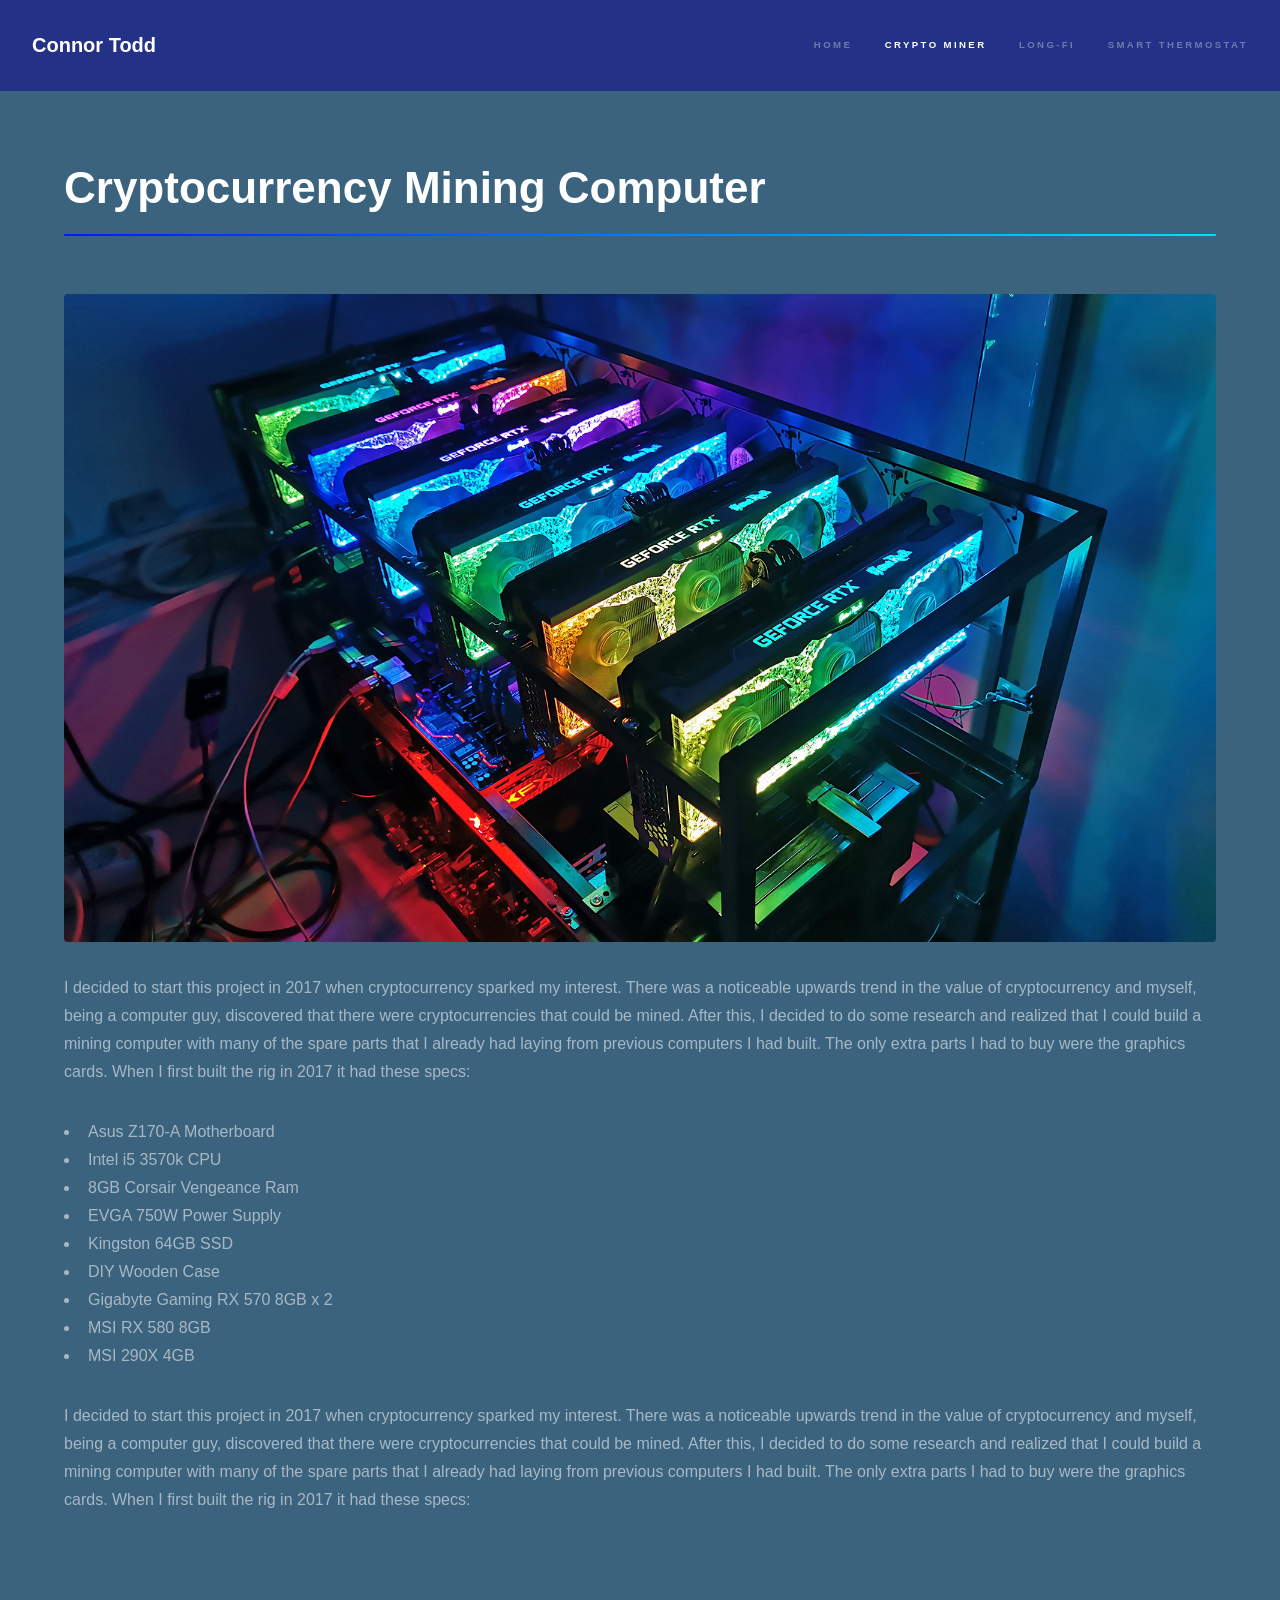
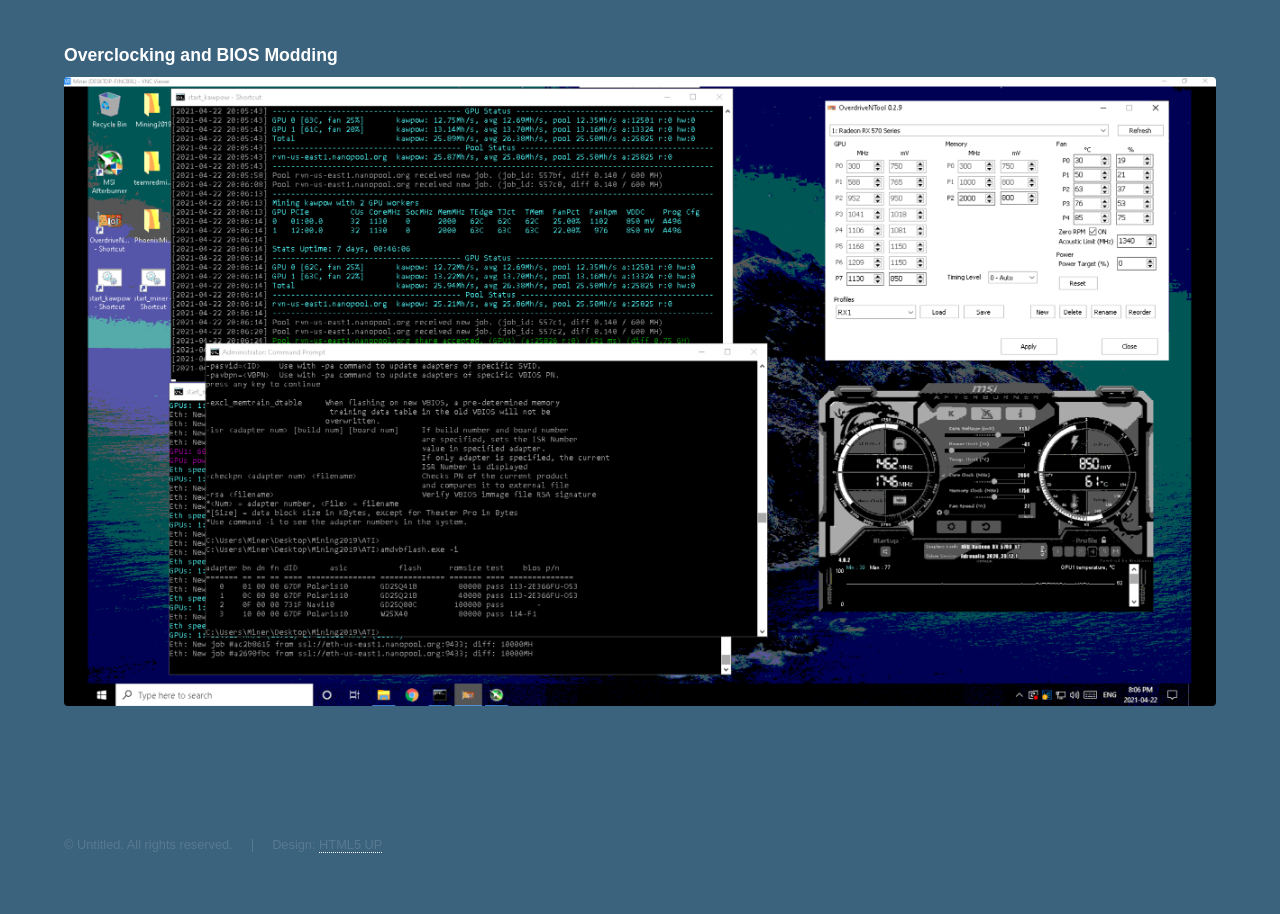
==== commit eb0bc571: "updated some CSS" ====
--- a/cryptominer.html
+++ b/cryptominer.html
@@ -11,7 +11,7 @@
 
 		<!-- Header -->
 			<header id="header">
-				<a href="index.html" class="title">Hyperspace</a>
+				<a href="index.html" class="title">Connor Todd</a>
 				<nav>
 					<ul>
 						<li><a href="index.html">Home</a></li>
--- a/assets/css/main.css
+++ b/assets/css/main.css
@@ -97,8 +97,10 @@
 		box-sizing: inherit;
 	}
 
+	
+
 	body {
-		background: #312450;
+		background: rgb(59, 99, 126);
 	}
 
 		body.is-preload *, body.is-preload *:before, body.is-preload *:after {
@@ -197,10 +199,10 @@
 		}
 
 			h1.major:after {
-				background-image: -moz-linear-gradient(to right, #5e42a6, #b74e91);
-				background-image: -webkit-linear-gradient(to right, #5e42a6, #b74e91);
-				background-image: -ms-linear-gradient(to right, #5e42a6, #b74e91);
-				background-image: linear-gradient(to right, #5e42a6, #b74e91);
+				background-image: -moz-linear-gradient(to right, #001aff, #00e1ff);
+				background-image: -webkit-linear-gradient(to right, #001aff, #00e1ff);
+				background-image: -ms-linear-gradient(to right, #001aff, #00e1ff);
+				background-image: linear-gradient(to right, #001aff, #00e1ff);
 				-moz-transition: max-width 0.2s ease;
 				-webkit-transition: max-width 0.2s ease;
 				-ms-transition: max-width 0.2s ease;
@@ -2535,28 +2537,29 @@
 				font-size: 1.25em;
 			}
 
-				.wrapper.style1 .icon.major:before {
-					color: #5e42a6;
-				}
-
-				.wrapper.style1-alt .icon.major:before {
-					color: #493382;
-				}
-
-				.wrapper.style2 .icon.major:before {
-					color: #5052b5;
-				}
-
-				.wrapper.style2-alt .icon.major:before {
-					color: #3e4094;
-				}
-
-				.wrapper.style3 .icon.major:before {
-					color: #b74e91;
-				}
-
-				.wrapper.style3-alt .icon.major:before {
-					color: #953d75;
+
+				.wrapper.style1 {
+					background-color: rgb(59, 99, 126);
+				}
+
+				.wrapper.style1-alt {
+					background-color: rgb(59, 99, 126);
+				}
+
+				.wrapper.style2 {
+					background-color: rgb(59, 99, 126);
+				}
+
+				.wrapper.style2-alt {
+					background-color: rgb(59, 99, 126);
+				}
+
+				.wrapper.style3 {
+					background-color: rgb(102, 167, 211);
+				}
+
+				.wrapper.style3-alt {
+					background-color: rgb(94, 161, 206);
 				}
 
 /* Image */
@@ -3236,31 +3239,31 @@
 			}
 
 		.wrapper.alt {
-			background-color: #261c3e;
+			background-color: rgb(59, 99, 126);
 		}
 
 		.wrapper.style1 {
-			background-color: #5e42a6;
+			background-color: rgb(59, 99, 126);
 		}
 
 		.wrapper.style1-alt {
-			background-color: #493382;
+			background-color: rgb(59, 99, 126);
 		}
 
 		.wrapper.style2 {
-			background-color: #5052b5;
+			background-color: rgb(59, 99, 126);
 		}
 
 		.wrapper.style2-alt {
-			background-color: #3e4094;
+			background-color: rgb(59, 99, 126);
 		}
 
 		.wrapper.style3 {
-			background-color: #b74e91;
+			background-color: rgb(102, 167, 211);
 		}
 
 		.wrapper.style3-alt {
-			background-color: #953d75;
+			background-color: rgb(94, 161, 206);
 		}
 
 		.wrapper.fullscreen {
@@ -3370,7 +3373,7 @@
 		display: -webkit-flex;
 		display: -ms-flex;
 		display: flex;
-		background-color: #5e42a6;
+		background-color: #233286;
 		cursor: default;
 		padding: 1.75em 2em;
 	}
@@ -3504,7 +3507,7 @@
 		}
 
 	#footer > .inner a {
-		border-bottom-color: rgba(255, 255, 255, 0.15);
+		border-bottom-color: rgb(255, 255, 255);
 	}
 
 		#footer > .inner a:hover {
@@ -3524,7 +3527,7 @@
 
 	#sidebar {
 		padding: 2.5em 2.5em 0.5em 2.5em ;
-		background: #312450;
+		background: rgb(59, 99, 126);
 		cursor: default;
 		height: 100vh;
 		left: 0;
@@ -3761,14 +3764,14 @@
 			}
 
 			#sidebar nav a:before {
-				background: #3c2c62;
+				background: #001aff;
 			}
 
 			#sidebar nav a:after {
-				background-image: -moz-linear-gradient(to right, #5e42a6, #b74e91);
-				background-image: -webkit-linear-gradient(to right, #5e42a6, #b74e91);
-				background-image: -ms-linear-gradient(to right, #5e42a6, #b74e91);
-				background-image: linear-gradient(to right, #5e42a6, #b74e91);
+				background-image: -moz-linear-gradient(to right, #001aff, #00e1ff);
+				background-image: -webkit-linear-gradient(to right, #001aff, #00e1ff);
+				background-image: -ms-linear-gradient(to right, #001aff, #00e1ff);
+				background-image: linear-gradient(to right, #001aff, #00e1ff);
 				-moz-transition: max-width 0.2s ease;
 				-webkit-transition: max-width 0.2s ease;
 				-ms-transition: max-width 0.2s ease;
@@ -3857,7 +3860,7 @@
 
 						#sidebar nav a:after {
 							background-image: none;
-							background-color: #b74e91;
+							background-color: #4eabb7;
 						}
 
 		}
